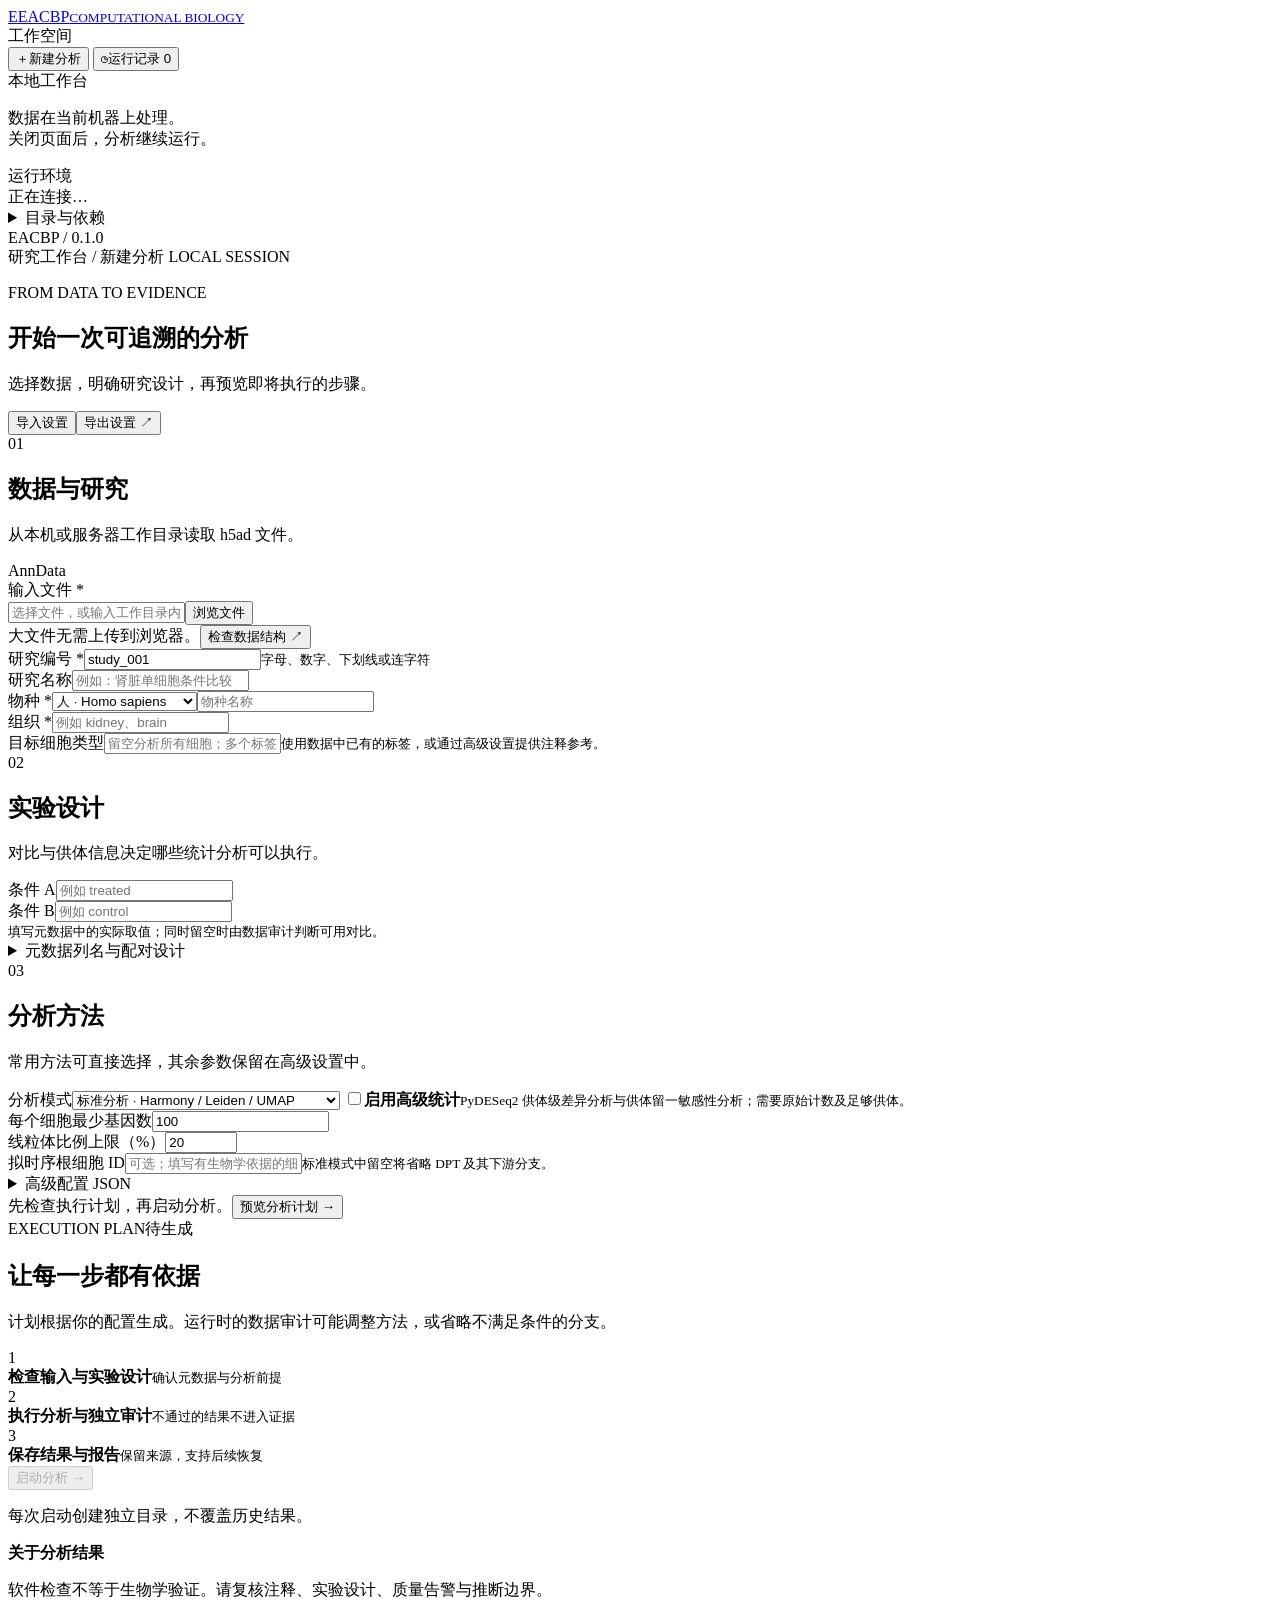
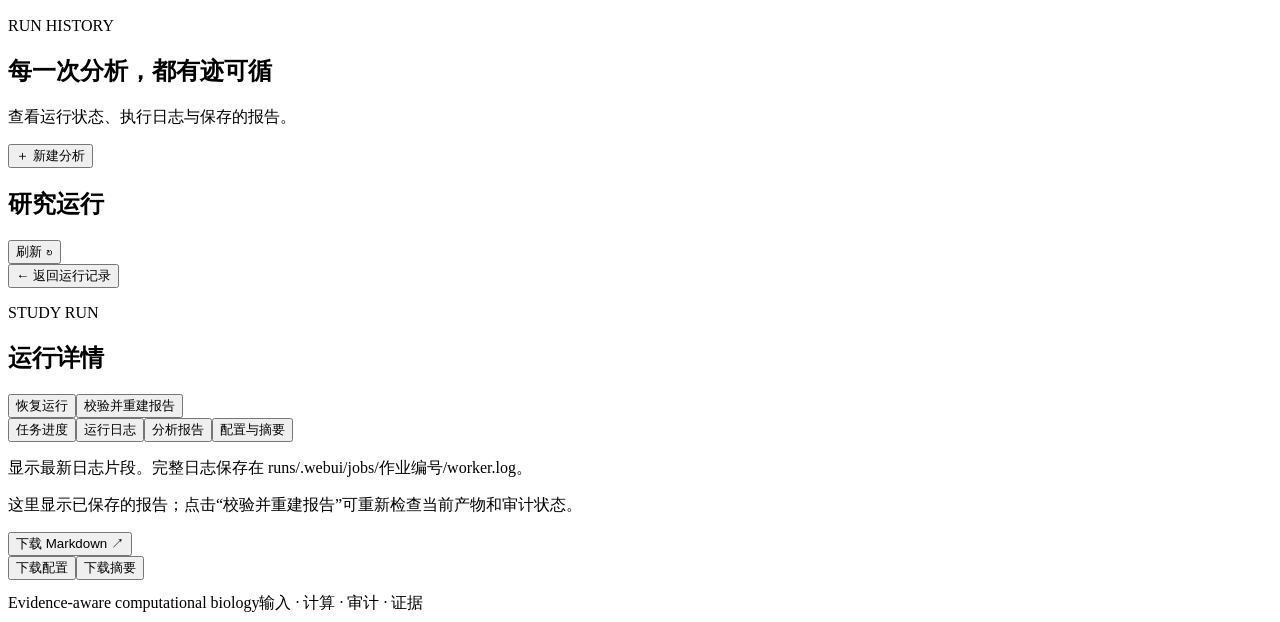
==== eacbp/webui/static/index.html @ f37ccb27 "feat: add standalone browser webui workbench and containerization plan updates" ====
<!doctype html>
<html lang="zh-CN">
<head>
  <meta charset="utf-8"><meta name="viewport" content="width=device-width, initial-scale=1">
  <meta name="eacbp-token" content="__EACBP_TOKEN__">
  <title>EACBP · 分析工作台</title>
  <link rel="stylesheet" href="/style.css"><script src="/app.js" defer></script>
</head>
<body>
  <aside class="sidebar">
    <a class="brand" href="/" aria-label="EACBP 首页"><span class="brand-mark">E</span><span>EACBP<small>COMPUTATIONAL BIOLOGY</small></span></a>
    <div class="nav-caption">工作空间</div>
    <nav aria-label="主导航">
      <button class="nav-item active" id="nav-new"><span>＋</span>新建分析</button>
      <button class="nav-item" id="nav-history"><span>◷</span>运行记录 <span class="nav-count" id="run-count">0</span></button>
    </nav>
    <div class="sidebar-note"><span class="live-dot"></span> 本地工作台<p>数据在当前机器上处理。<br>关闭页面后，分析继续运行。</p></div>
    <div class="sidebar-bottom"><div class="nav-caption">运行环境</div><div id="environment">正在连接…</div><details><summary>目录与依赖</summary><div id="environment-details"></div></details><span class="version">EACBP / 0.1.0</span></div>
  </aside>
  <main>
    <header class="topbar"><span>研究工作台 <span class="slash">/</span> <span id="breadcrumb">新建分析</span></span><span class="local-badge"><span class="live-dot"></span> LOCAL SESSION</span></header>
    <div id="connection-error" class="notice error hidden" role="alert"></div>
    <section id="new-view">
      <div class="page-heading"><div><p class="eyebrow">FROM DATA TO EVIDENCE</p><h1>开始一次可追溯的分析</h1><p class="subtitle">选择数据，明确研究设计，再预览即将执行的步骤。</p></div><div class="heading-actions"><button class="button ghost" id="import-config">导入设置</button><button class="button ghost" id="export-config">导出设置 ↗</button><input id="config-file" type="file" accept=".json,application/json" hidden></div></div>
      <div class="analysis-layout">
        <form id="study-form" class="form-stack">
          <section class="card"><div class="section-title"><span class="step-number">01</span><div><h2>数据与研究</h2><p>从本机或服务器工作目录读取 h5ad 文件。</p></div><span class="tag">AnnData</span></div>
            <label for="data">输入文件 <span class="required">*</span></label><div class="input-action"><input id="data" name="data" placeholder="选择文件，或输入工作目录内的 .h5ad 路径" required><button type="button" class="button secondary" id="browse">浏览文件</button></div>
            <div class="field-footer"><span>大文件无需上传到浏览器。</span><button type="button" class="text-button" id="inspect-data">检查数据结构 ↗</button></div>
            <div id="dataset-info" class="dataset-info hidden"></div>
            <div class="form-grid"><div><label for="study_id">研究编号 <span class="required">*</span></label><input id="study_id" value="study_001" pattern="[A-Za-z0-9][A-Za-z0-9_-]*" maxlength="80" required><small>字母、数字、下划线或连字符</small></div><div><label for="title">研究名称</label><input id="title" placeholder="例如：肾脏单细胞条件比较"></div><div><label for="species">物种 <span class="required">*</span></label><select id="species"><option value="homo_sapiens">人 · Homo sapiens</option><option value="mus_musculus">小鼠 · Mus musculus</option><option value="other">其他（在下方填写）</option></select><input id="other-species" class="hidden" placeholder="物种名称" aria-label="其他物种名称"></div><div><label for="tissue">组织 <span class="required">*</span></label><input id="tissue" placeholder="例如 kidney、brain" required></div></div>
            <label for="target_cell_types">目标细胞类型</label><input id="target_cell_types" placeholder="留空分析所有细胞；多个标签用英文逗号分隔"><small>使用数据中已有的标签，或通过高级设置提供注释参考。</small>
          </section>
          <section class="card"><div class="section-title"><span class="step-number">02</span><div><h2>实验设计</h2><p>对比与供体信息决定哪些统计分析可以执行。</p></div></div>
            <div class="form-grid"><div><label for="condition_a">条件 A</label><input id="condition_a" placeholder="例如 treated"></div><div><label for="condition_b">条件 B</label><input id="condition_b" placeholder="例如 control"></div></div><small>填写元数据中的实际取值；同时留空时由数据审计判断可用对比。</small>
            <details class="advanced"><summary>元数据列名与配对设计</summary><div class="form-grid three"><div><label for="condition_col">条件列</label><input id="condition_col" list="obs-columns" placeholder="默认 condition"></div><div><label for="donor_col">供体列</label><input id="donor_col" list="obs-columns" placeholder="自动识别"></div><div><label for="batch_col">批次列</label><input id="batch_col" list="obs-columns" placeholder="自动识别"></div></div><label class="check-label"><input id="paired" type="checkbox">同一供体的配对比较（需启用 PyDESeq2）</label></details><datalist id="obs-columns"></datalist>
          </section>
          <section class="card"><div class="section-title"><span class="step-number">03</span><div><h2>分析方法</h2><p>常用方法可直接选择，其余参数保留在高级设置中。</p></div></div>
            <label for="method_profile">分析模式</label><select id="method_profile"><option value="standard">标准分析 · Harmony / Leiden / UMAP</option><option value="baseline">基础分析 · 简化算法，用于探索与流程检查</option></select>
            <label class="check-label feature-check"><input id="advanced_analysis" type="checkbox"><span><strong>启用高级统计</strong><small>PyDESeq2 供体级差异分析与供体留一敏感性分析；需要原始计数及足够供体。</small></span></label>
            <div class="form-grid"><div><label for="min_genes">每个细胞最少基因数</label><input id="min_genes" type="number" min="0" step="1" value="100" required></div><div><label for="max_mito_pct">线粒体比例上限（%）</label><input id="max_mito_pct" type="number" min="0" max="100" step="0.1" value="20" required></div></div>
            <label for="root_cell_id">拟时序根细胞 ID</label><input id="root_cell_id" placeholder="可选；填写有生物学依据的细胞 ID"><small>标准模式中留空将省略 DPT 及其下游分支。</small>
            <details class="advanced"><summary>高级配置 JSON</summary><p class="hint">递归覆盖上面的基础配置。可设置 marker_reference、CellTypist、LIANA 等；资源路径相对于工作目录。预览会显示最终配置。</p><textarea id="config_overrides" rows="7" spellcheck="false" aria-label="高级配置 JSON">{}</textarea></details>
          </section>
          <div class="form-actions"><span>先检查执行计划，再启动分析。</span><button class="button primary" type="submit" id="preview">预览分析计划 <span>→</span></button></div>
        </form>
        <aside class="preview-column"><section class="card preview-card"><div class="preview-heading"><span class="eyebrow">EXECUTION PLAN</span><span id="plan-count" class="tag">待生成</span></div><h2>让每一步都有依据</h2><p class="hint">计划根据你的配置生成。运行时的数据审计可能调整方法，或省略不满足条件的分支。</p>
            <div id="plan-empty" class="empty-plan"><div class="workflow-step"><span>1</span><div><strong>检查输入与实验设计</strong><small>确认元数据与分析前提</small></div></div><div class="workflow-step"><span>2</span><div><strong>执行分析与独立审计</strong><small>不通过的结果不进入证据</small></div></div><div class="workflow-step"><span>3</span><div><strong>保存结果与报告</strong><small>保留来源，支持后续恢复</small></div></div></div>
            <div id="plan-content" class="hidden"></div><button id="start" class="button primary full" disabled>启动分析 →</button><p class="tiny-note">每次启动创建独立目录，不覆盖历史结果。</p></section><div class="support-note"><strong>关于分析结果</strong><p>软件检查不等于生物学验证。请复核注释、实验设计、质量告警与推断边界。</p></div></aside>
      </div>
    </section>
    <section id="history-view" class="hidden"><div class="page-heading"><div><p class="eyebrow">RUN HISTORY</p><h1>每一次分析，都有迹可循</h1><p class="subtitle">查看运行状态、执行日志与保存的报告。</p></div><button class="button primary" id="history-new">＋ 新建分析</button></div><div class="stats" id="history-stats"></div><div class="card"><div class="section-title"><h2>研究运行</h2><button class="text-button" id="refresh-runs">刷新 ↻</button></div><div id="runs-list"></div></div></section>
    <section id="detail-view" class="hidden"><button class="text-button" id="back-history">← 返回运行记录</button><div class="page-heading"><div><p class="eyebrow">STUDY RUN</p><h1 id="detail-title">运行详情</h1><p id="detail-path" class="subtitle path-text"></p></div><div class="heading-actions"><button class="button secondary" id="resume">恢复运行</button><button class="button secondary" id="rebuild-report">校验并重建报告</button></div></div><div id="detail-notice"></div><div class="stats" id="detail-stats"></div><div class="card detail-card"><div class="tabs" role="tablist"><button class="tab active" data-tab="events" role="tab">任务进度</button><button class="tab" data-tab="log" role="tab">运行日志</button><button class="tab" data-tab="report" role="tab">分析报告</button><button class="tab" data-tab="config" role="tab">配置与摘要</button></div><div id="events-panel" class="tab-panel"></div><div id="log-panel" class="tab-panel hidden"><p class="hint">显示最新日志片段。完整日志保存在 runs/.webui/jobs/作业编号/worker.log。</p><pre id="log-output" class="log-output"></pre></div><div id="report-panel" class="tab-panel hidden"><div class="report-toolbar"><p class="hint">这里显示已保存的报告；点击“校验并重建报告”可重新检查当前产物和审计状态。</p><button class="button ghost" id="download-report">下载 Markdown ↗</button></div><article id="report-output" class="markdown"></article></div><div id="config-panel" class="tab-panel hidden"><div class="heading-actions"><button class="button ghost" id="download-config">下载配置</button><button class="button ghost" id="download-summary">下载摘要</button></div><pre id="config-output"></pre></div></div></section>
    <footer>Evidence-aware computational biology<span>输入 · 计算 · 审计 · 证据</span></footer>
  </main>
  <dialog id="file-dialog"><div class="dialog-heading"><h2>选择输入文件</h2><button class="icon-button" id="close-files" aria-label="关闭文件选择">×</button></div><p class="hint">浏览工作目录内的文件夹与 .h5ad 文件。</p><div class="file-toolbar"><button class="button ghost" id="parent-folder">↑ 上一级</button><span id="folder-path" class="path-text"></span></div><div id="file-list"></div></dialog>
  <div id="toast" class="toast hidden" role="status" aria-live="polite"></div>
</body></html>
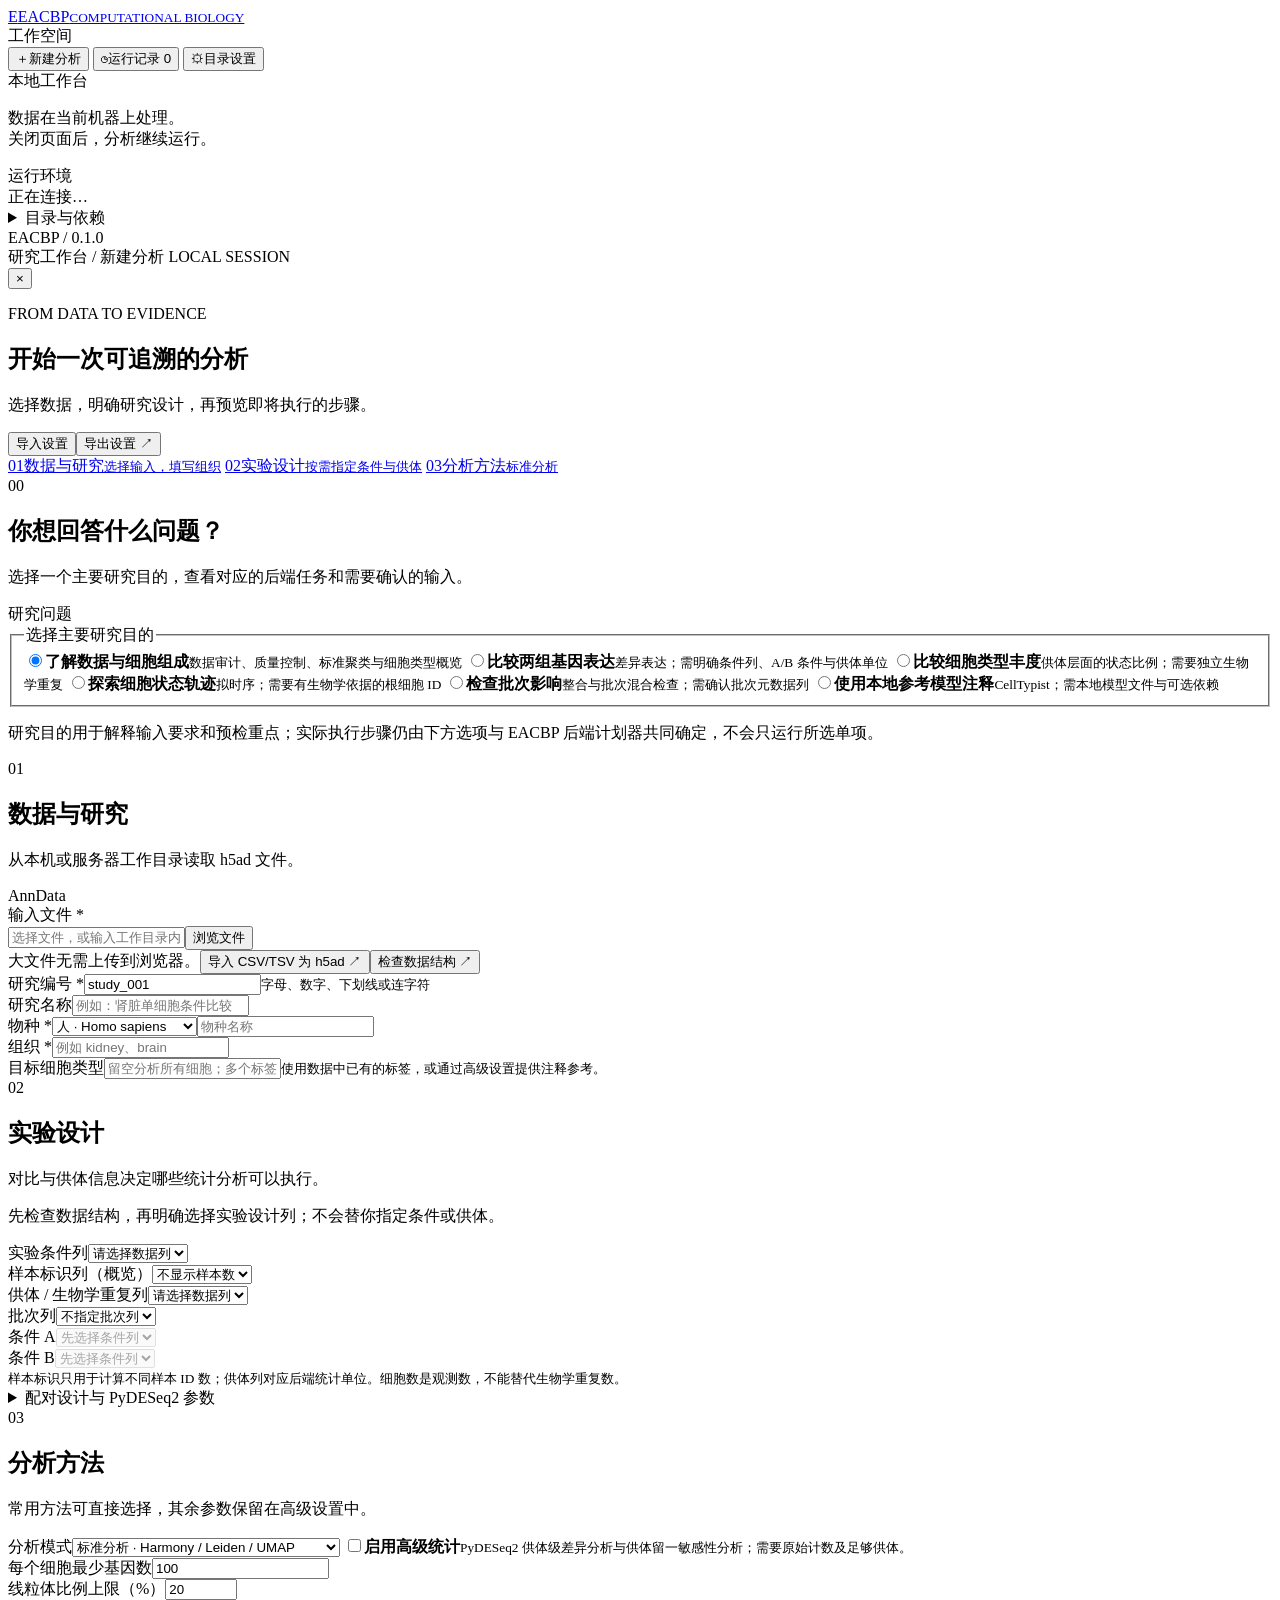
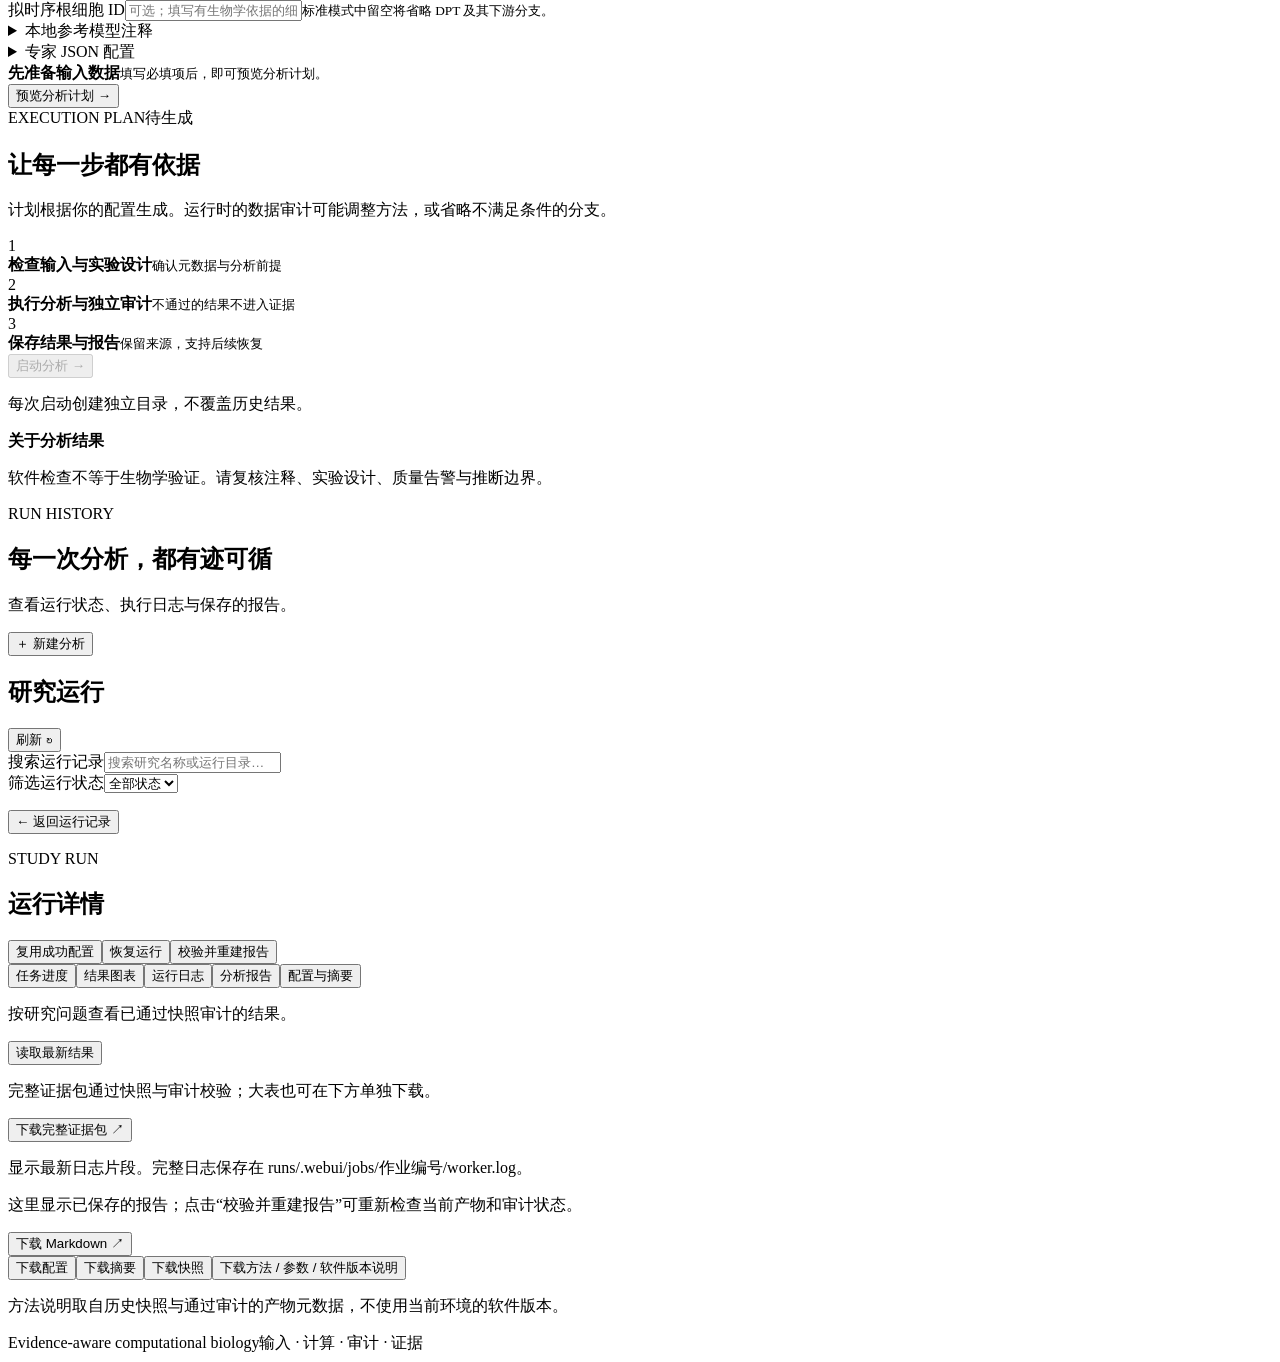
==== commit 81a58acc: "feat: expand analysis, provenance, and web workbench" ====
--- a/eacbp/webui/static/index.html
+++ b/eacbp/webui/static/index.html
@@ -4,7 +4,7 @@
   <meta charset="utf-8"><meta name="viewport" content="width=device-width, initial-scale=1">
   <meta name="eacbp-token" content="__EACBP_TOKEN__">
   <title>EACBP · 分析工作台</title>
-  <link rel="stylesheet" href="/style.css"><script src="/app.js" defer></script>
+  <link rel="stylesheet" href="/style.css"><script src="/app.js" defer></script><script src="/results.js" defer></script>
 </head>
 <body>
   <aside class="sidebar">
@@ -13,6 +13,7 @@
     <nav aria-label="主导航">
       <button class="nav-item active" id="nav-new"><span>＋</span>新建分析</button>
       <button class="nav-item" id="nav-history"><span>◷</span>运行记录 <span class="nav-count" id="run-count">0</span></button>
+      <button class="nav-item" id="nav-directories" aria-haspopup="dialog"><span>⚙</span>目录设置</button>
     </nav>
     <div class="sidebar-note"><span class="live-dot"></span> 本地工作台<p>数据在当前机器上处理。<br>关闭页面后，分析继续运行。</p></div>
     <div class="sidebar-bottom"><div class="nav-caption">运行环境</div><div id="environment">正在连接…</div><details><summary>目录与依赖</summary><div id="environment-details"></div></details><span class="version">EACBP / 0.1.0</span></div>
@@ -20,39 +21,92 @@
   <main>
     <header class="topbar"><span>研究工作台 <span class="slash">/</span> <span id="breadcrumb">新建分析</span></span><span class="local-badge"><span class="live-dot"></span> LOCAL SESSION</span></header>
     <div id="connection-error" class="notice error hidden" role="alert"></div>
+    <div id="operation-error" class="notice error hidden" role="alert"><button type="button" class="icon-button error-close" id="close-operation-error" aria-label="关闭错误详情">×</button><strong id="operation-error-title"></strong><p id="operation-error-detail"></p><p id="operation-error-next"></p></div>
     <section id="new-view">
       <div class="page-heading"><div><p class="eyebrow">FROM DATA TO EVIDENCE</p><h1>开始一次可追溯的分析</h1><p class="subtitle">选择数据，明确研究设计，再预览即将执行的步骤。</p></div><div class="heading-actions"><button class="button ghost" id="import-config">导入设置</button><button class="button ghost" id="export-config">导出设置 ↗</button><input id="config-file" type="file" accept=".json,application/json" hidden></div></div>
+      <nav class="setup-nav" aria-label="配置步骤">
+        <a href="#data-section"><span class="setup-dot" id="data-step">01</span><span>数据与研究<small id="data-step-hint">选择输入，填写组织</small></span></a>
+        <a href="#design-section"><span class="setup-dot" id="design-step">02</span><span>实验设计<small id="design-step-hint">按需指定条件与供体</small></span></a>
+        <a href="#methods-section"><span class="setup-dot">03</span><span>分析方法<small id="method-step-hint">标准分析</small></span></a>
+      </nav>
+      <section id="reuse-comparison" class="reuse-comparison hidden" aria-live="polite"></section>
       <div class="analysis-layout">
         <form id="study-form" class="form-stack">
-          <section class="card"><div class="section-title"><span class="step-number">01</span><div><h2>数据与研究</h2><p>从本机或服务器工作目录读取 h5ad 文件。</p></div><span class="tag">AnnData</span></div>
+          <section class="card purpose-card" id="purpose-section"><div class="section-title"><span class="step-number">00</span><div><h2>你想回答什么问题？</h2><p>选择一个主要研究目的，查看对应的后端任务和需要确认的输入。</p></div><span class="tag">研究问题</span></div>
+            <fieldset class="purpose-fieldset"><legend class="sr-only">选择主要研究目的</legend><div class="purpose-grid">
+              <label class="purpose-choice"><input type="radio" name="research_purpose" value="overview" checked><span><strong>了解数据与细胞组成</strong><small>数据审计、质量控制、标准聚类与细胞类型概览</small></span></label>
+              <label class="purpose-choice"><input type="radio" name="research_purpose" value="deg"><span><strong>比较两组基因表达</strong><small>差异表达；需明确条件列、A/B 条件与供体单位</small></span></label>
+              <label class="purpose-choice"><input type="radio" name="research_purpose" value="abundance"><span><strong>比较细胞类型丰度</strong><small>供体层面的状态比例；需要独立生物学重复</small></span></label>
+              <label class="purpose-choice"><input type="radio" name="research_purpose" value="trajectory"><span><strong>探索细胞状态轨迹</strong><small>拟时序；需要有生物学依据的根细胞 ID</small></span></label>
+              <label class="purpose-choice"><input type="radio" name="research_purpose" value="batch"><span><strong>检查批次影响</strong><small>整合与批次混合检查；需确认批次元数据列</small></span></label>
+              <label class="purpose-choice"><input type="radio" name="research_purpose" value="annotation"><span><strong>使用本地参考模型注释</strong><small>CellTypist；需本地模型文件与可选依赖</small></span></label>
+            </div></fieldset>
+            <div id="purpose-guide" class="purpose-guide" aria-live="polite"></div>
+            <p class="hint purpose-scope">研究目的用于解释输入要求和预检重点；实际执行步骤仍由下方选项与 EACBP 后端计划器共同确定，不会只运行所选单项。</p>
+          </section>
+          <section class="card" id="data-section"><div class="section-title"><span class="step-number">01</span><div><h2>数据与研究</h2><p>从本机或服务器工作目录读取 h5ad 文件。</p></div><span class="tag">AnnData</span></div>
             <label for="data">输入文件 <span class="required">*</span></label><div class="input-action"><input id="data" name="data" placeholder="选择文件，或输入工作目录内的 .h5ad 路径" required><button type="button" class="button secondary" id="browse">浏览文件</button></div>
-            <div class="field-footer"><span>大文件无需上传到浏览器。</span><button type="button" class="text-button" id="inspect-data">检查数据结构 ↗</button></div>
+            <div class="field-footer"><span>大文件无需上传到浏览器。</span><span><button type="button" class="text-button" id="csv-import-open">导入 CSV/TSV 为 h5ad ↗</button><button type="button" class="text-button" id="inspect-data">检查数据结构 ↗</button></span></div>
             <div id="dataset-info" class="dataset-info hidden"></div>
             <div class="form-grid"><div><label for="study_id">研究编号 <span class="required">*</span></label><input id="study_id" value="study_001" pattern="[A-Za-z0-9][A-Za-z0-9_-]*" maxlength="80" required><small>字母、数字、下划线或连字符</small></div><div><label for="title">研究名称</label><input id="title" placeholder="例如：肾脏单细胞条件比较"></div><div><label for="species">物种 <span class="required">*</span></label><select id="species"><option value="homo_sapiens">人 · Homo sapiens</option><option value="mus_musculus">小鼠 · Mus musculus</option><option value="other">其他（在下方填写）</option></select><input id="other-species" class="hidden" placeholder="物种名称" aria-label="其他物种名称"></div><div><label for="tissue">组织 <span class="required">*</span></label><input id="tissue" placeholder="例如 kidney、brain" required></div></div>
             <label for="target_cell_types">目标细胞类型</label><input id="target_cell_types" placeholder="留空分析所有细胞；多个标签用英文逗号分隔"><small>使用数据中已有的标签，或通过高级设置提供注释参考。</small>
           </section>
-          <section class="card"><div class="section-title"><span class="step-number">02</span><div><h2>实验设计</h2><p>对比与供体信息决定哪些统计分析可以执行。</p></div></div>
-            <div class="form-grid"><div><label for="condition_a">条件 A</label><input id="condition_a" placeholder="例如 treated"></div><div><label for="condition_b">条件 B</label><input id="condition_b" placeholder="例如 control"></div></div><small>填写元数据中的实际取值；同时留空时由数据审计判断可用对比。</small>
-            <details class="advanced"><summary>元数据列名与配对设计</summary><div class="form-grid three"><div><label for="condition_col">条件列</label><input id="condition_col" list="obs-columns" placeholder="默认 condition"></div><div><label for="donor_col">供体列</label><input id="donor_col" list="obs-columns" placeholder="自动识别"></div><div><label for="batch_col">批次列</label><input id="batch_col" list="obs-columns" placeholder="自动识别"></div></div><label class="check-label"><input id="paired" type="checkbox">同一供体的配对比较（需启用 PyDESeq2）</label></details><datalist id="obs-columns"></datalist>
+          <section class="card" id="design-section"><div class="section-title"><span class="step-number">02</span><div><h2>实验设计</h2><p>对比与供体信息决定哪些统计分析可以执行。</p></div></div>
+            <p class="hint" id="metadata-hint">先检查数据结构，再明确选择实验设计列；不会替你指定条件或供体。</p>
+            <div class="form-grid four design-mapping"><div><label for="condition_col">实验条件列</label><select id="condition_col"><option value="">请选择数据列</option></select></div><div><label for="sample_col">样本标识列（概览）</label><select id="sample_col"><option value="">不显示样本数</option></select></div><div><label for="donor_col">供体 / 生物学重复列</label><select id="donor_col"><option value="">请选择数据列</option></select></div><div><label for="batch_col">批次列</label><select id="batch_col"><option value="">不指定批次列</option></select></div></div>
+            <div class="form-grid"><div><label for="condition_a">条件 A</label><select id="condition_a" disabled><option value="">先选择条件列</option></select></div><div><label for="condition_b">条件 B</label><select id="condition_b" disabled><option value="">先选择条件列</option></select></div></div>
+            <small>样本标识只用于计算不同样本 ID 数；供体列对应后端统计单位。细胞数是观测数，不能替代生物学重复数。</small>
+            <div id="design-overview" class="design-overview hidden" aria-live="polite"></div>
+            <details class="advanced"><summary>配对设计与 PyDESeq2 参数</summary><label class="check-label"><input id="paired" type="checkbox">同一供体在两个条件下重复测量（配对差异表达）</label><div class="form-grid three"><div><label for="min_donors">每组最低供体数</label><input id="min_donors" type="number" min="2" step="1" value="2"></div><div><label for="alpha">显著性阈值 α</label><input id="alpha" type="number" min="0.001" max="0.999" step="0.001" value="0.05"></div><div><label for="counts_layer">原始计数 layer</label><select id="counts_layer"><option value="counts">counts（后端默认）</option></select></div></div><label for="design_formula">PyDESeq2 设计公式</label><input id="design_formula" placeholder="可留空自动生成；例如 ~ condition + donor"><label class="check-label"><input id="allow_x_as_counts" type="checkbox">我已确认 X 是原始、非负整数计数</label><small>仅在确认原始计数确实保存在 X 时选择；PyDESeq2 会执行实际矩阵校验。</small></details>
           </section>
-          <section class="card"><div class="section-title"><span class="step-number">03</span><div><h2>分析方法</h2><p>常用方法可直接选择，其余参数保留在高级设置中。</p></div></div>
+          <section class="card" id="methods-section"><div class="section-title"><span class="step-number">03</span><div><h2>分析方法</h2><p>常用方法可直接选择，其余参数保留在高级设置中。</p></div></div>
             <label for="method_profile">分析模式</label><select id="method_profile"><option value="standard">标准分析 · Harmony / Leiden / UMAP</option><option value="baseline">基础分析 · 简化算法，用于探索与流程检查</option></select>
             <label class="check-label feature-check"><input id="advanced_analysis" type="checkbox"><span><strong>启用高级统计</strong><small>PyDESeq2 供体级差异分析与供体留一敏感性分析；需要原始计数及足够供体。</small></span></label>
             <div class="form-grid"><div><label for="min_genes">每个细胞最少基因数</label><input id="min_genes" type="number" min="0" step="1" value="100" required></div><div><label for="max_mito_pct">线粒体比例上限（%）</label><input id="max_mito_pct" type="number" min="0" max="100" step="0.1" value="20" required></div></div>
             <label for="root_cell_id">拟时序根细胞 ID</label><input id="root_cell_id" placeholder="可选；填写有生物学依据的细胞 ID"><small>标准模式中留空将省略 DPT 及其下游分支。</small>
-            <details class="advanced"><summary>高级配置 JSON</summary><p class="hint">递归覆盖上面的基础配置。可设置 marker_reference、CellTypist、LIANA 等；资源路径相对于工作目录。预览会显示最终配置。</p><textarea id="config_overrides" rows="7" spellcheck="false" aria-label="高级配置 JSON">{}</textarea></details>
+            <details class="advanced"><summary>本地参考模型注释</summary><label for="celltypist_model_path">CellTypist 模型文件路径</label><input id="celltypist_model_path" placeholder="本机或服务器上的模型文件绝对路径"><label class="check-label"><input id="annotation_use_as_cell_type" type="checkbox">仅在模型与现有注释无冲突时，用预测标签作为 cell_type</label><small>模型必须已存在于运行机器；WebUI 不下载模型。留空时不会添加此注释任务。</small></details>
+            <details class="advanced"><summary>专家 JSON 配置</summary><p class="hint">此处递归覆盖上方表单设置，冲突时专家 JSON 优先。预检与最终计划按 JSON 生效值执行，并提示已覆盖字段。资源路径相对于工作目录。</p><textarea id="config_overrides" rows="7" spellcheck="false" aria-label="高级配置 JSON">{}</textarea></details>
           </section>
-          <div class="form-actions"><span>先检查执行计划，再启动分析。</span><button class="button primary" type="submit" id="preview">预览分析计划 <span>→</span></button></div>
+          <div class="form-actions"><div><strong id="readiness-title">先准备输入数据</strong><small id="readiness-hint">填写必填项后，即可预览分析计划。</small></div><button class="button primary" type="submit" id="preview">预览分析计划 <span>→</span></button></div>
         </form>
-        <aside class="preview-column"><section class="card preview-card"><div class="preview-heading"><span class="eyebrow">EXECUTION PLAN</span><span id="plan-count" class="tag">待生成</span></div><h2>让每一步都有依据</h2><p class="hint">计划根据你的配置生成。运行时的数据审计可能调整方法，或省略不满足条件的分支。</p>
+        <aside class="preview-column" id="plan-section" tabindex="-1"><section class="card preview-card"><div class="preview-heading"><span class="eyebrow">EXECUTION PLAN</span><span id="plan-count" class="tag">待生成</span></div><h2>让每一步都有依据</h2><p class="hint">计划根据你的配置生成。运行时的数据审计可能调整方法，或省略不满足条件的分支。</p>
             <div id="plan-empty" class="empty-plan"><div class="workflow-step"><span>1</span><div><strong>检查输入与实验设计</strong><small>确认元数据与分析前提</small></div></div><div class="workflow-step"><span>2</span><div><strong>执行分析与独立审计</strong><small>不通过的结果不进入证据</small></div></div><div class="workflow-step"><span>3</span><div><strong>保存结果与报告</strong><small>保留来源，支持后续恢复</small></div></div></div>
             <div id="plan-content" class="hidden"></div><button id="start" class="button primary full" disabled>启动分析 →</button><p class="tiny-note">每次启动创建独立目录，不覆盖历史结果。</p></section><div class="support-note"><strong>关于分析结果</strong><p>软件检查不等于生物学验证。请复核注释、实验设计、质量告警与推断边界。</p></div></aside>
       </div>
     </section>
-    <section id="history-view" class="hidden"><div class="page-heading"><div><p class="eyebrow">RUN HISTORY</p><h1>每一次分析，都有迹可循</h1><p class="subtitle">查看运行状态、执行日志与保存的报告。</p></div><button class="button primary" id="history-new">＋ 新建分析</button></div><div class="stats" id="history-stats"></div><div class="card"><div class="section-title"><h2>研究运行</h2><button class="text-button" id="refresh-runs">刷新 ↻</button></div><div id="runs-list"></div></div></section>
-    <section id="detail-view" class="hidden"><button class="text-button" id="back-history">← 返回运行记录</button><div class="page-heading"><div><p class="eyebrow">STUDY RUN</p><h1 id="detail-title">运行详情</h1><p id="detail-path" class="subtitle path-text"></p></div><div class="heading-actions"><button class="button secondary" id="resume">恢复运行</button><button class="button secondary" id="rebuild-report">校验并重建报告</button></div></div><div id="detail-notice"></div><div class="stats" id="detail-stats"></div><div class="card detail-card"><div class="tabs" role="tablist"><button class="tab active" data-tab="events" role="tab">任务进度</button><button class="tab" data-tab="log" role="tab">运行日志</button><button class="tab" data-tab="report" role="tab">分析报告</button><button class="tab" data-tab="config" role="tab">配置与摘要</button></div><div id="events-panel" class="tab-panel"></div><div id="log-panel" class="tab-panel hidden"><p class="hint">显示最新日志片段。完整日志保存在 runs/.webui/jobs/作业编号/worker.log。</p><pre id="log-output" class="log-output"></pre></div><div id="report-panel" class="tab-panel hidden"><div class="report-toolbar"><p class="hint">这里显示已保存的报告；点击“校验并重建报告”可重新检查当前产物和审计状态。</p><button class="button ghost" id="download-report">下载 Markdown ↗</button></div><article id="report-output" class="markdown"></article></div><div id="config-panel" class="tab-panel hidden"><div class="heading-actions"><button class="button ghost" id="download-config">下载配置</button><button class="button ghost" id="download-summary">下载摘要</button></div><pre id="config-output"></pre></div></div></section>
+    <section id="history-view" class="hidden"><div class="page-heading"><div><p class="eyebrow">RUN HISTORY</p><h1>每一次分析，都有迹可循</h1><p class="subtitle">查看运行状态、执行日志与保存的报告。</p></div><button class="button primary" id="history-new">＋ 新建分析</button></div><div class="stats" id="history-stats"></div><div class="card"><div class="section-title"><h2>研究运行</h2><button class="text-button" id="refresh-runs">刷新 ↻</button></div><div class="history-filters"><div><label for="run-search" class="sr-only">搜索运行记录</label><input id="run-search" type="search" placeholder="搜索研究名称或运行目录…"></div><div><label for="run-filter" class="sr-only">筛选运行状态</label><select id="run-filter"><option value="all">全部状态</option><option value="success">已完成</option><option value="active">正在运行</option><option value="attention">需要检查</option></select></div></div><p id="run-filter-count" class="hint"></p><div id="runs-list"></div></div></section>
+    <section id="detail-view" class="hidden"><button class="text-button" id="back-history">← 返回运行记录</button><div class="page-heading"><div><p class="eyebrow">STUDY RUN</p><h1 id="detail-title">运行详情</h1><p id="detail-path" class="subtitle path-text"></p></div><div class="heading-actions"><button class="button secondary" id="reuse-run">复用成功配置</button><button class="button secondary" id="resume">恢复运行</button><button class="button secondary" id="rebuild-report">校验并重建报告</button></div></div><div id="detail-notice"></div><div class="stats" id="detail-stats"></div><div class="card detail-card"><div class="tabs" role="tablist" aria-label="运行详情"><button class="tab active" data-tab="events" role="tab">任务进度</button><button class="tab" data-tab="results" role="tab">结果图表</button><button class="tab" data-tab="log" role="tab">运行日志</button><button class="tab" data-tab="report" role="tab">分析报告</button><button class="tab" data-tab="config" role="tab">配置与摘要</button></div><div id="events-panel" class="tab-panel"></div><div id="results-panel" class="tab-panel hidden"><div class="report-toolbar"><p class="hint">按研究问题查看已通过快照审计的结果。</p><button id="refresh-results" class="button secondary">读取最新结果</button></div><div class="report-toolbar"><p class="hint">完整证据包通过快照与审计校验；大表也可在下方单独下载。</p><button id="download-evidence" class="button ghost">下载完整证据包 ↗</button></div><div id="results-content"></div></div><div id="log-panel" class="tab-panel hidden"><p class="hint">显示最新日志片段。完整日志保存在 runs/.webui/jobs/作业编号/worker.log。</p><pre id="log-output" class="log-output"></pre></div><div id="report-panel" class="tab-panel hidden"><div class="report-toolbar"><p class="hint">这里显示已保存的报告；点击“校验并重建报告”可重新检查当前产物和审计状态。</p><button class="button ghost" id="download-report">下载 Markdown ↗</button></div><article id="report-output" class="markdown"></article></div><div id="config-panel" class="tab-panel hidden"><div class="heading-actions"><button class="button ghost" id="download-config">下载配置</button><button class="button ghost" id="download-summary">下载摘要</button><button class="button ghost" id="download-snapshot">下载快照</button><button class="button ghost" id="download-methods">下载方法 / 参数 / 软件版本说明</button></div><p class="hint">方法说明取自历史快照与通过审计的产物元数据，不使用当前环境的软件版本。</p><pre id="config-output"></pre></div></div></section>
     <footer>Evidence-aware computational biology<span>输入 · 计算 · 审计 · 证据</span></footer>
   </main>
-  <dialog id="file-dialog"><div class="dialog-heading"><h2>选择输入文件</h2><button class="icon-button" id="close-files" aria-label="关闭文件选择">×</button></div><p class="hint">浏览工作目录内的文件夹与 .h5ad 文件。</p><div class="file-toolbar"><button class="button ghost" id="parent-folder">↑ 上一级</button><span id="folder-path" class="path-text"></span></div><div id="file-list"></div></dialog>
+  <dialog id="directory-dialog" aria-labelledby="directory-title">
+    <div class="dialog-heading"><div><p class="eyebrow">WORKSPACE SETTINGS</p><h2 id="directory-title">目录设置</h2></div><button type="button" class="icon-button" id="close-directories" aria-label="关闭目录设置">×</button></div>
+    <p class="hint directory-intro">程序、输入数据和分析结果可以放在不同位置。请填写运行 EACBP 的机器上的完整目录路径。</p>
+    <form id="directory-form">
+      <label for="directory-workspace">输入数据目录 <span class="required">*</span></label>
+      <input id="directory-workspace" required autocomplete="off" spellcheck="false" aria-describedby="directory-workspace-help" placeholder="输入现有数据文件夹的绝对路径">
+      <small id="directory-workspace-help">文件浏览器以此目录为起点；输入文件需位于此目录内。</small>
+      <label for="directory-runs">结果与历史目录 <span class="required">*</span></label>
+      <input id="directory-runs" required autocomplete="off" spellcheck="false" aria-describedby="directory-runs-help" placeholder="输入存放分析结果的绝对路径">
+      <small id="directory-runs-help">保存新分析、日志和运行历史。目录不存在时会自动创建。</small>
+      <div class="directory-effect"><strong>应用后会发生什么</strong><p>页面将刷新，未提交的分析配置会重置。历史记录切换到新结果目录；已有文件留在原处，可通过切回原目录查看。</p></div>
+      <div id="directory-error" class="notice error hidden" role="alert"></div>
+      <div id="directory-job-notice" class="notice warning hidden" role="status">有运行中或状态待检查的任务，处理完成后才能切换目录。</div>
+      <details class="advanced directory-installation"><summary>程序位置与设置保存</summary>
+        <dl><dt>程序包目录（只读）</dt><dd id="directory-package"></dd><dt>Python 环境（只读）</dt><dd id="directory-python"></dd><dt>目录设置文件</dt><dd id="directory-preferences"></dd></dl>
+        <p class="hint">程序位置随安装位置确定；模型、参考索引和外部工具仍在分析的高级配置中指定。下次启动会读取已保存目录，显式命令行参数优先。</p>
+      </details>
+      <div class="directory-actions"><button type="button" class="button ghost" id="cancel-directories">取消</button><button type="submit" class="button primary" id="save-directories">保存并应用</button></div>
+    </form>
+  </dialog>
+  <dialog id="file-dialog"><div class="dialog-heading"><h2>选择输入文件</h2><button class="icon-button" id="close-files" aria-label="关闭文件选择">×</button></div><p class="hint">浏览工作目录内的 .h5ad、.csv 或 .tsv 文件。</p><div class="file-toolbar"><button class="button ghost" id="parent-folder">↑ 上一级</button><span id="folder-path" class="path-text"></span></div><div id="file-list"></div></dialog>
+  <dialog id="import-dialog" aria-labelledby="import-title"><div class="dialog-heading"><div><p class="eyebrow">CSV / TSV IMPORT</p><h2 id="import-title">从计数矩阵创建 h5ad</h2></div><button type="button" class="icon-button" id="close-import" aria-label="关闭导入向导">×</button></div>
+    <p class="hint">支持 UTF-8 CSV/TSV：一份原始计数矩阵和一份细胞元数据。10x mtx 尚不支持；不会自动猜方向或拼接文件。</p>
+    <label for="import-counts">计数矩阵 CSV/TSV</label><div class="input-action"><input id="import-counts" autocomplete="off" spellcheck="false" placeholder="工作目录内的相对路径或完整路径"><button type="button" class="button secondary" id="browse-import-counts">浏览</button></div>
+    <label for="import-metadata">细胞元数据 CSV/TSV</label><div class="input-action"><input id="import-metadata" autocomplete="off" spellcheck="false" placeholder="工作目录内的相对路径或完整路径"><button type="button" class="button secondary" id="browse-import-metadata">浏览</button></div>
+    <fieldset class="orientation-options"><legend>计数矩阵方向 <span class="required">*</span></legend><label><input type="radio" name="import-orientation" value="cells_by_genes" checked> 行是细胞，列是基因</label><label><input type="radio" name="import-orientation" value="genes_by_cells"> 行是基因，列是细胞</label></fieldset>
+    <p class="hint">ID 使用文本精确对齐；重复/缺失 ID、ID 集合不匹配及非有限、负数或非整数计数会被拒绝。每个文件最多 64 MB，矩阵最多 2,000,000 个计数值。</p>
+    <div id="import-preview" class="hidden"></div><div id="import-error" class="notice error hidden" role="alert"></div>
+    <div class="directory-actions"><button type="button" class="button ghost" id="cancel-import">取消</button><button type="button" class="button secondary" id="preview-import">预检并预览</button><button type="button" class="button primary" id="confirm-import" disabled>确认并新建 h5ad</button></div>
+  </dialog>
   <div id="toast" class="toast hidden" role="status" aria-live="polite"></div>
 </body></html>
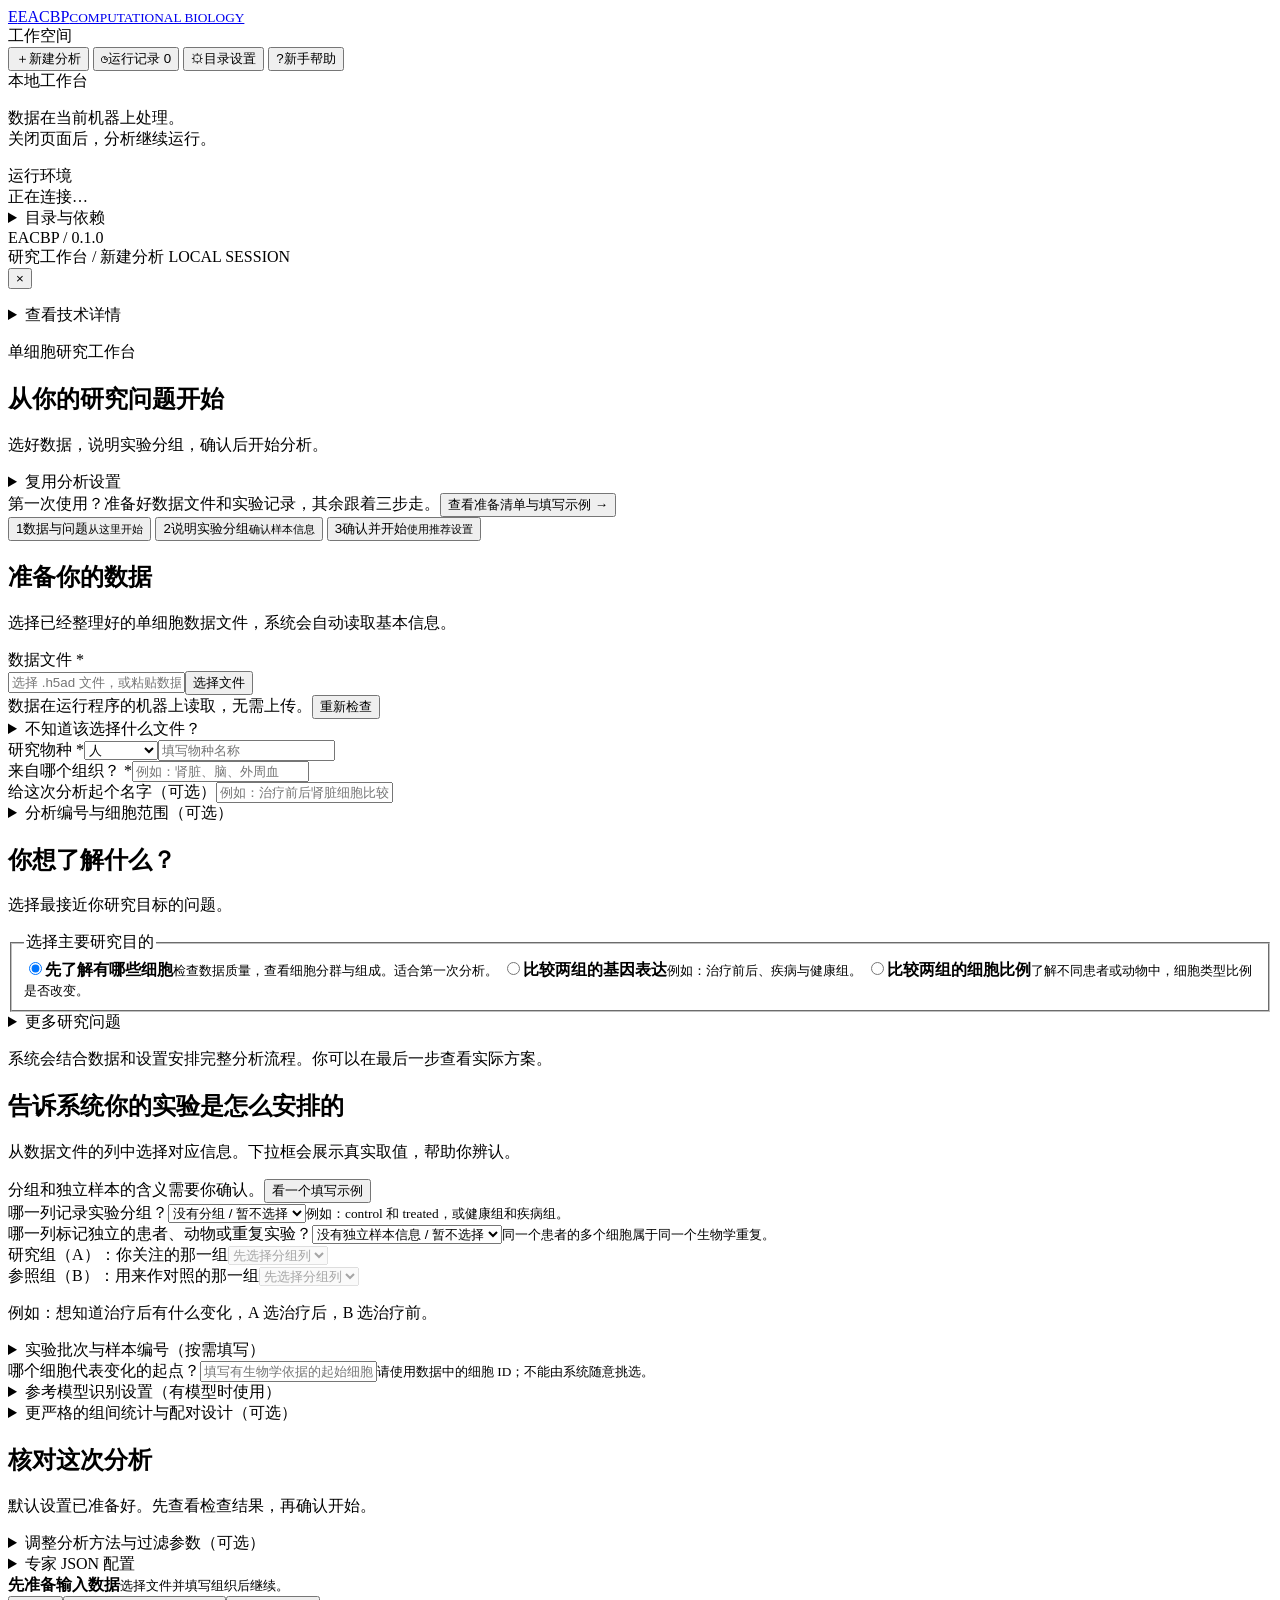
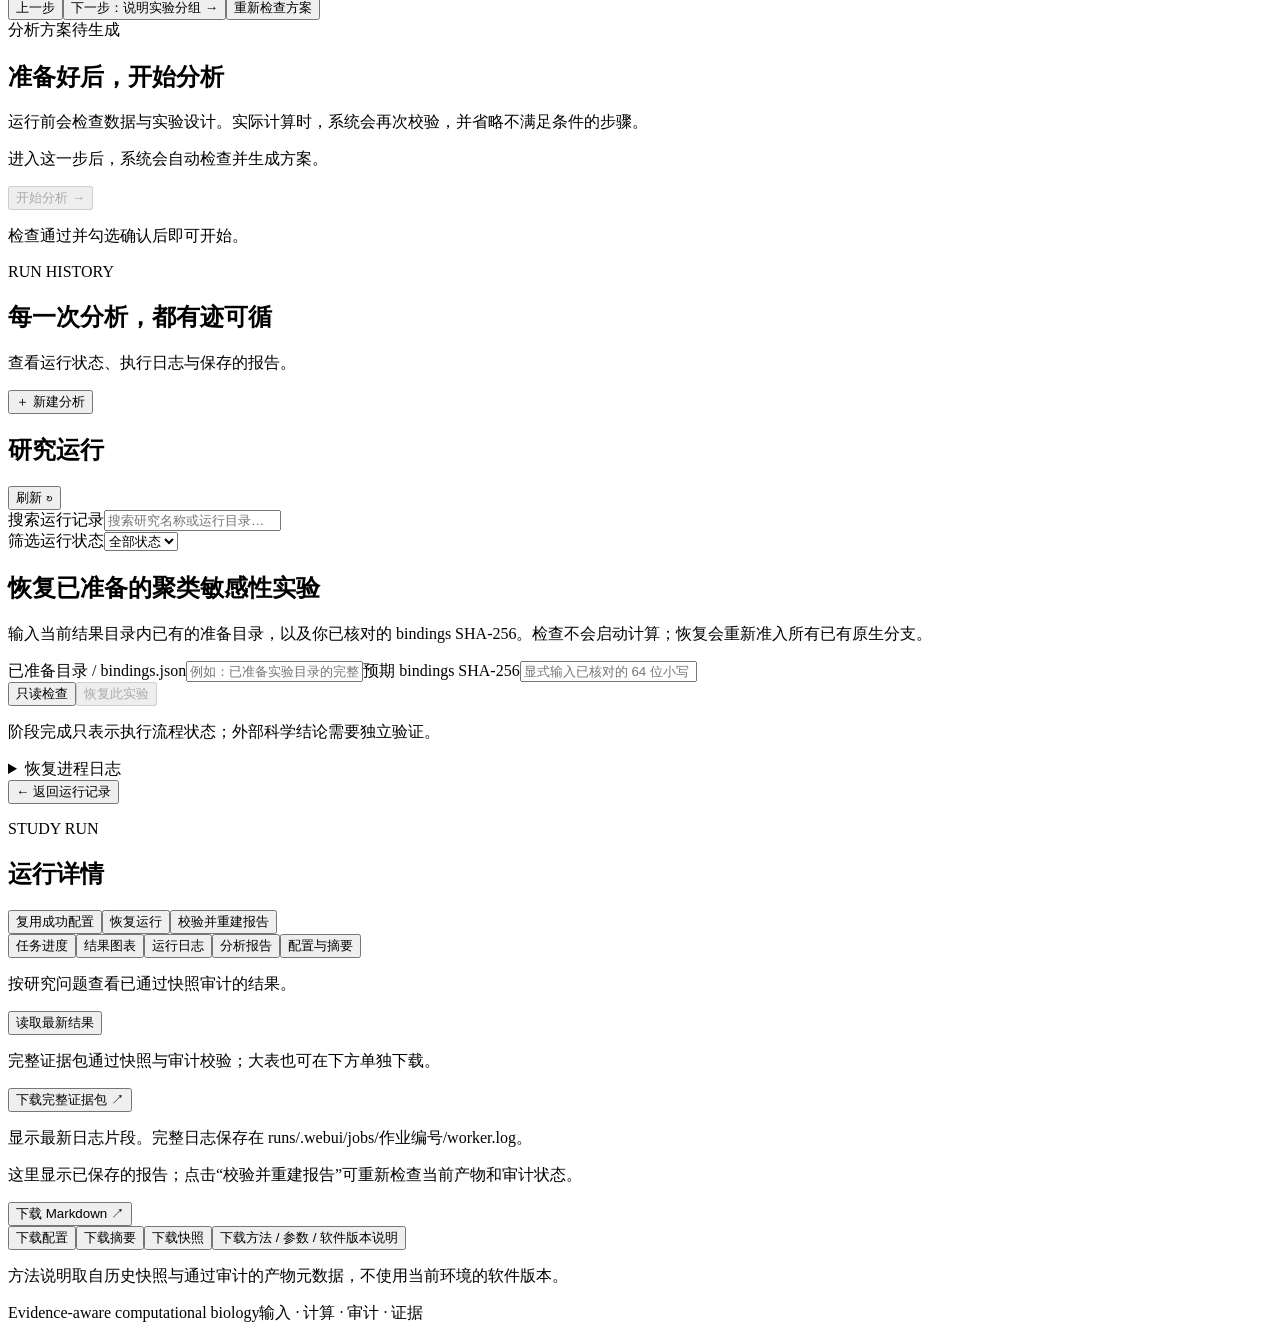
==== commit c4085fec: "feat: strengthen scientific workflow integrity and recovery Bind research scope, preview confirmatio" ====
--- a/eacbp/webui/static/index.html
+++ b/eacbp/webui/static/index.html
@@ -14,6 +14,7 @@
       <button class="nav-item active" id="nav-new"><span>＋</span>新建分析</button>
       <button class="nav-item" id="nav-history"><span>◷</span>运行记录 <span class="nav-count" id="run-count">0</span></button>
       <button class="nav-item" id="nav-directories" aria-haspopup="dialog"><span>⚙</span>目录设置</button>
+      <button class="nav-item" id="beginner-open" aria-haspopup="dialog"><span>?</span>新手帮助</button>
     </nav>
     <div class="sidebar-note"><span class="live-dot"></span> 本地工作台<p>数据在当前机器上处理。<br>关闭页面后，分析继续运行。</p></div>
     <div class="sidebar-bottom"><div class="nav-caption">运行环境</div><div id="environment">正在连接…</div><details><summary>目录与依赖</summary><div id="environment-details"></div></details><span class="version">EACBP / 0.1.0</span></div>
@@ -21,63 +22,97 @@
   <main>
     <header class="topbar"><span>研究工作台 <span class="slash">/</span> <span id="breadcrumb">新建分析</span></span><span class="local-badge"><span class="live-dot"></span> LOCAL SESSION</span></header>
     <div id="connection-error" class="notice error hidden" role="alert"></div>
-    <div id="operation-error" class="notice error hidden" role="alert"><button type="button" class="icon-button error-close" id="close-operation-error" aria-label="关闭错误详情">×</button><strong id="operation-error-title"></strong><p id="operation-error-detail"></p><p id="operation-error-next"></p></div>
+    <div id="operation-error" class="notice error hidden" role="alert"><button type="button" class="icon-button error-close" id="close-operation-error" aria-label="关闭错误详情">×</button><strong id="operation-error-title"></strong><p id="operation-error-next"></p><details id="operation-error-technical" class="hidden"><summary>查看技术详情</summary><p id="operation-error-detail"></p></details></div>
     <section id="new-view">
-      <div class="page-heading"><div><p class="eyebrow">FROM DATA TO EVIDENCE</p><h1>开始一次可追溯的分析</h1><p class="subtitle">选择数据，明确研究设计，再预览即将执行的步骤。</p></div><div class="heading-actions"><button class="button ghost" id="import-config">导入设置</button><button class="button ghost" id="export-config">导出设置 ↗</button><input id="config-file" type="file" accept=".json,application/json" hidden></div></div>
+      <div class="page-heading"><div><p class="eyebrow">单细胞研究工作台</p><h1>从你的研究问题开始</h1><p class="subtitle">选好数据，说明实验分组，确认后开始分析。</p></div><details class="settings-menu"><summary>复用分析设置</summary><div class="heading-actions"><button class="button ghost" id="import-config">导入设置</button><button class="button ghost" id="export-config">导出设置</button><input id="config-file" type="file" accept=".json,application/json" hidden></div></details></div>
+      <div class="beginner-entry"><span>第一次使用？准备好数据文件和实验记录，其余跟着三步走。</span><button type="button" class="text-button" id="setup-help" aria-haspopup="dialog">查看准备清单与填写示例 →</button></div>
       <nav class="setup-nav" aria-label="配置步骤">
-        <a href="#data-section"><span class="setup-dot" id="data-step">01</span><span>数据与研究<small id="data-step-hint">选择输入，填写组织</small></span></a>
-        <a href="#design-section"><span class="setup-dot" id="design-step">02</span><span>实验设计<small id="design-step-hint">按需指定条件与供体</small></span></a>
-        <a href="#methods-section"><span class="setup-dot">03</span><span>分析方法<small id="method-step-hint">标准分析</small></span></a>
+        <button type="button" data-wizard-step="1" aria-current="step"><span class="setup-dot" id="data-step">1</span><span>数据与问题<small id="data-step-hint">从这里开始</small></span></button>
+        <button type="button" data-wizard-step="2"><span class="setup-dot" id="design-step">2</span><span>说明实验分组<small id="design-step-hint">确认样本信息</small></span></button>
+        <button type="button" data-wizard-step="3"><span class="setup-dot">3</span><span>确认并开始<small id="method-step-hint">使用推荐设置</small></span></button>
       </nav>
       <section id="reuse-comparison" class="reuse-comparison hidden" aria-live="polite"></section>
-      <div class="analysis-layout">
-        <form id="study-form" class="form-stack">
-          <section class="card purpose-card" id="purpose-section"><div class="section-title"><span class="step-number">00</span><div><h2>你想回答什么问题？</h2><p>选择一个主要研究目的，查看对应的后端任务和需要确认的输入。</p></div><span class="tag">研究问题</span></div>
+      <div class="analysis-layout guided-layout" id="setup-layout">
+        <form id="study-form" class="form-stack" novalidate>
+          <div class="wizard-panel" data-setup-step="1">
+          <section class="card" id="data-section"><div class="section-title"><div><h2>准备你的数据</h2><p>选择已经整理好的单细胞数据文件，系统会自动读取基本信息。</p></div></div>
+            <label for="data">数据文件 <span class="required">*</span></label><div class="input-action"><input id="data" name="data" placeholder="选择 .h5ad 文件，或粘贴数据文件路径" required><button type="button" class="button secondary" id="browse">选择文件</button></div>
+            <div class="field-footer"><span>数据在运行程序的机器上读取，无需上传。</span><button type="button" class="text-button" id="inspect-data">重新检查</button></div>
+            <details class="data-help"><summary>不知道该选择什么文件？</summary><p class="hint">支持 .h5ad 格式，这是把基因表达和细胞信息放在一起的数据文件。如果你拿到的是 CSV/TSV 表格，可以使用表格导入；FASTQ 或 10x 原始文件需要先完成数据整理。找不到文件时，可在侧栏“目录设置”中选择数据所在文件夹。</p><button type="button" class="text-button" id="csv-import-open">从 CSV/TSV 表格导入</button></details>
+            <div id="dataset-info" class="dataset-info hidden" aria-live="polite"></div>
+            <div class="form-grid"><div><label for="species">研究物种 <span class="required">*</span></label><select id="species"><option value="homo_sapiens">人</option><option value="mus_musculus">小鼠</option><option value="other">其他物种</option></select><input id="other-species" class="hidden" placeholder="填写物种名称" aria-label="其他物种名称"></div><div><label for="tissue">来自哪个组织？ <span class="required">*</span></label><input id="tissue" placeholder="例如：肾脏、脑、外周血" required></div></div>
+            <label for="title">给这次分析起个名字（可选）</label><input id="title" placeholder="例如：治疗前后肾脏细胞比较">
+            <details class="advanced"><summary>分析编号与细胞范围（可选）</summary><label for="study_id">分析编号</label><input id="study_id" value="study_001" pattern="[A-Za-z0-9][A-Za-z0-9_-]*" maxlength="80" required><small>已自动生成。需要自定义时，请使用字母、数字、下划线或连字符。</small><label for="target_cell_types">只分析指定细胞类型</label><input id="target_cell_types" placeholder="留空分析所有细胞；多个名称用逗号分隔"><small>填写数据里已有的细胞类型标签。</small></details>
+          </section>
+          <section class="card purpose-card" id="purpose-section"><div class="section-title"><div><h2>你想了解什么？</h2><p>选择最接近你研究目标的问题。</p></div></div>
             <fieldset class="purpose-fieldset"><legend class="sr-only">选择主要研究目的</legend><div class="purpose-grid">
-              <label class="purpose-choice"><input type="radio" name="research_purpose" value="overview" checked><span><strong>了解数据与细胞组成</strong><small>数据审计、质量控制、标准聚类与细胞类型概览</small></span></label>
-              <label class="purpose-choice"><input type="radio" name="research_purpose" value="deg"><span><strong>比较两组基因表达</strong><small>差异表达；需明确条件列、A/B 条件与供体单位</small></span></label>
-              <label class="purpose-choice"><input type="radio" name="research_purpose" value="abundance"><span><strong>比较细胞类型丰度</strong><small>供体层面的状态比例；需要独立生物学重复</small></span></label>
-              <label class="purpose-choice"><input type="radio" name="research_purpose" value="trajectory"><span><strong>探索细胞状态轨迹</strong><small>拟时序；需要有生物学依据的根细胞 ID</small></span></label>
-              <label class="purpose-choice"><input type="radio" name="research_purpose" value="batch"><span><strong>检查批次影响</strong><small>整合与批次混合检查；需确认批次元数据列</small></span></label>
-              <label class="purpose-choice"><input type="radio" name="research_purpose" value="annotation"><span><strong>使用本地参考模型注释</strong><small>CellTypist；需本地模型文件与可选依赖</small></span></label>
+              <label class="purpose-choice"><input type="radio" name="research_purpose" value="overview" checked><span><strong>先了解有哪些细胞</strong><small>检查数据质量，查看细胞分群与组成。适合第一次分析。</small></span></label>
+              <label class="purpose-choice"><input type="radio" name="research_purpose" value="deg"><span><strong>比较两组的基因表达</strong><small>例如：治疗前后、疾病与健康组。</small></span></label>
+              <label class="purpose-choice"><input type="radio" name="research_purpose" value="abundance"><span><strong>比较两组的细胞比例</strong><small>了解不同患者或动物中，细胞类型比例是否改变。</small></span></label>
             </div></fieldset>
+            <details id="more-purposes" class="advanced"><summary>更多研究问题</summary><div class="purpose-grid">
+              <label class="purpose-choice"><input type="radio" name="research_purpose" value="trajectory"><span><strong>探索细胞状态的变化顺序</strong><small>需知道哪个细胞代表变化起点。</small></span></label>
+              <label class="purpose-choice"><input type="radio" name="research_purpose" value="batch"><span><strong>检查不同实验批次的影响</strong><small>需知道哪一列记录实验批次。</small></span></label>
+              <label class="purpose-choice"><input type="radio" name="research_purpose" value="annotation"><span><strong>用参考模型识别细胞类型</strong><small>需准备适合本研究的本地参考模型。</small></span></label>
+            </div></details>
             <div id="purpose-guide" class="purpose-guide" aria-live="polite"></div>
-            <p class="hint purpose-scope">研究目的用于解释输入要求和预检重点；实际执行步骤仍由下方选项与 EACBP 后端计划器共同确定，不会只运行所选单项。</p>
+            <p class="hint purpose-scope">系统会结合数据和设置安排完整分析流程。你可以在最后一步查看实际方案。</p>
           </section>
-          <section class="card" id="data-section"><div class="section-title"><span class="step-number">01</span><div><h2>数据与研究</h2><p>从本机或服务器工作目录读取 h5ad 文件。</p></div><span class="tag">AnnData</span></div>
-            <label for="data">输入文件 <span class="required">*</span></label><div class="input-action"><input id="data" name="data" placeholder="选择文件，或输入工作目录内的 .h5ad 路径" required><button type="button" class="button secondary" id="browse">浏览文件</button></div>
-            <div class="field-footer"><span>大文件无需上传到浏览器。</span><span><button type="button" class="text-button" id="csv-import-open">导入 CSV/TSV 为 h5ad ↗</button><button type="button" class="text-button" id="inspect-data">检查数据结构 ↗</button></span></div>
-            <div id="dataset-info" class="dataset-info hidden"></div>
-            <div class="form-grid"><div><label for="study_id">研究编号 <span class="required">*</span></label><input id="study_id" value="study_001" pattern="[A-Za-z0-9][A-Za-z0-9_-]*" maxlength="80" required><small>字母、数字、下划线或连字符</small></div><div><label for="title">研究名称</label><input id="title" placeholder="例如：肾脏单细胞条件比较"></div><div><label for="species">物种 <span class="required">*</span></label><select id="species"><option value="homo_sapiens">人 · Homo sapiens</option><option value="mus_musculus">小鼠 · Mus musculus</option><option value="other">其他（在下方填写）</option></select><input id="other-species" class="hidden" placeholder="物种名称" aria-label="其他物种名称"></div><div><label for="tissue">组织 <span class="required">*</span></label><input id="tissue" placeholder="例如 kidney、brain" required></div></div>
-            <label for="target_cell_types">目标细胞类型</label><input id="target_cell_types" placeholder="留空分析所有细胞；多个标签用英文逗号分隔"><small>使用数据中已有的标签，或通过高级设置提供注释参考。</small>
+          </div>
+          <div class="wizard-panel hidden" data-setup-step="2">
+          <section class="card" id="design-section"><div class="section-title"><div><h2>告诉系统你的实验是怎么安排的</h2><p>从数据文件的列中选择对应信息。下拉框会展示真实取值，帮助你辨认。</p></div></div>
+            <div id="design-help" class="notice"></div><div class="field-footer"><span id="metadata-hint">分组和独立样本的含义需要你确认。</span><button type="button" class="text-button" id="design-example" aria-haspopup="dialog">看一个填写示例</button></div>
+            <div id="design-feedback" class="design-feedback hidden" aria-live="polite"></div>
+            <div class="form-grid design-mapping"><div><label for="condition_col">哪一列记录实验分组？</label><select id="condition_col"><option value="">没有分组 / 暂不选择</option></select><small>例如：control 和 treated，或健康组和疾病组。</small><small id="condition_col-help" class="column-hint"></small></div><div><label for="donor_col">哪一列标记独立的患者、动物或重复实验？</label><select id="donor_col"><option value="">没有独立样本信息 / 暂不选择</option></select><small>同一个患者的多个细胞属于同一个生物学重复。</small><small id="donor_col-help" class="column-hint"></small></div></div>
+            <div id="contrast-fields" class="form-grid hidden"><div><label for="condition_a">研究组（A）：你关注的那一组</label><select id="condition_a" disabled><option value="">先选择分组列</option></select></div><div><label for="condition_b">参照组（B）：用来作对照的那一组</label><select id="condition_b" disabled><option value="">先选择分组列</option></select></div><p id="contrast-explanation" class="hint contrast-note" aria-live="polite">例如：想知道治疗后有什么变化，A 选治疗后，B 选治疗前。</p></div>
+            <details class="advanced" id="additional-mappings"><summary>实验批次与样本编号（按需填写）</summary><div class="form-grid"><div><label for="batch_col">哪一列记录不同实验批次？</label><select id="batch_col"><option value="">不指定批次</option></select><small id="batch_col-help" class="column-hint"></small></div><div><label for="sample_col">哪一列记录样本编号？（可选）</label><select id="sample_col"><option value="">不单独统计样本数</option></select><small>仅用于显示样本数，不代替上面的独立生物学重复。</small><small id="sample_col-help" class="column-hint"></small></div></div></details>
+            <div id="design-overview" class="design-overview hidden" aria-live="polite"></div>
+            <div id="trajectory-settings" class="hidden purpose-settings"><label for="root_cell_id">哪个细胞代表变化的起点？</label><input id="root_cell_id" placeholder="填写有生物学依据的起始细胞 ID"><small>请使用数据中的细胞 ID；不能由系统随意挑选。</small></div>
+            <details class="advanced" id="annotation-settings"><summary>参考模型识别设置（有模型时使用）</summary><label for="celltypist_model_path">CellTypist 参考模型文件</label><input id="celltypist_model_path" placeholder="运行机器上的本地模型文件路径"><label class="check-label"><input id="annotation_use_as_cell_type" type="checkbox">仅在模型与现有注释无冲突时，使用预测的细胞类型</label><small>需提前准备匹配的模型；系统不会自动下载。</small></details>
+            <details class="advanced" id="statistics-settings"><summary>更严格的组间统计与配对设计（可选）</summary><label class="check-label feature-check"><input id="advanced_analysis" type="checkbox"><span><strong>按独立生物学重复进行高级统计</strong><small>使用 PyDESeq2，需要原始基因计数和足够的独立样本。</small></span></label><label class="check-label"><input id="paired" type="checkbox">同一患者或动物在两组中重复测量（配对设计，需要启用高级统计）</label><div class="form-grid three"><div><label for="min_donors">每组至少多少个独立样本？</label><input id="min_donors" type="number" min="2" step="1" value="2"></div><div><label for="alpha">统计显著性阈值</label><input id="alpha" type="number" min="0.001" max="0.999" step="0.001" value="0.05"></div><div><label for="counts_layer">保存原始计数的数据层</label><select id="counts_layer"><option value="counts">counts（默认）</option></select></div></div><label for="design_formula">统计模型公式（专家选项）</label><input id="design_formula" placeholder="留空自动生成；例如 ~ condition + donor"><label class="check-label"><input id="allow_x_as_counts" type="checkbox">我已确认 X 保存的是原始、非负整数计数</label><small>不要仅凭文件格式勾选；运行时还会校验实际矩阵。</small></details>
           </section>
-          <section class="card" id="design-section"><div class="section-title"><span class="step-number">02</span><div><h2>实验设计</h2><p>对比与供体信息决定哪些统计分析可以执行。</p></div></div>
-            <p class="hint" id="metadata-hint">先检查数据结构，再明确选择实验设计列；不会替你指定条件或供体。</p>
-            <div class="form-grid four design-mapping"><div><label for="condition_col">实验条件列</label><select id="condition_col"><option value="">请选择数据列</option></select></div><div><label for="sample_col">样本标识列（概览）</label><select id="sample_col"><option value="">不显示样本数</option></select></div><div><label for="donor_col">供体 / 生物学重复列</label><select id="donor_col"><option value="">请选择数据列</option></select></div><div><label for="batch_col">批次列</label><select id="batch_col"><option value="">不指定批次列</option></select></div></div>
-            <div class="form-grid"><div><label for="condition_a">条件 A</label><select id="condition_a" disabled><option value="">先选择条件列</option></select></div><div><label for="condition_b">条件 B</label><select id="condition_b" disabled><option value="">先选择条件列</option></select></div></div>
-            <small>样本标识只用于计算不同样本 ID 数；供体列对应后端统计单位。细胞数是观测数，不能替代生物学重复数。</small>
-            <div id="design-overview" class="design-overview hidden" aria-live="polite"></div>
-            <details class="advanced"><summary>配对设计与 PyDESeq2 参数</summary><label class="check-label"><input id="paired" type="checkbox">同一供体在两个条件下重复测量（配对差异表达）</label><div class="form-grid three"><div><label for="min_donors">每组最低供体数</label><input id="min_donors" type="number" min="2" step="1" value="2"></div><div><label for="alpha">显著性阈值 α</label><input id="alpha" type="number" min="0.001" max="0.999" step="0.001" value="0.05"></div><div><label for="counts_layer">原始计数 layer</label><select id="counts_layer"><option value="counts">counts（后端默认）</option></select></div></div><label for="design_formula">PyDESeq2 设计公式</label><input id="design_formula" placeholder="可留空自动生成；例如 ~ condition + donor"><label class="check-label"><input id="allow_x_as_counts" type="checkbox">我已确认 X 是原始、非负整数计数</label><small>仅在确认原始计数确实保存在 X 时选择；PyDESeq2 会执行实际矩阵校验。</small></details>
+          </div>
+          <div class="wizard-panel hidden" data-setup-step="3">
+          <section class="card" id="methods-section"><div class="section-title"><div><h2>核对这次分析</h2><p>默认设置已准备好。先查看检查结果，再确认开始。</p></div></div><div id="setup-summary" class="setup-summary"></div>
+            <details class="advanced" id="analysis-settings"><summary>调整分析方法与过滤参数（可选）</summary><label for="method_profile">分析模式</label><select id="method_profile"><option value="standard">标准分析（推荐）</option><option value="baseline">基础探索（简化算法，用于流程检查）</option></select><small>标准分析使用 Harmony / Leiden / UMAP；基础探索结果需按探索性结果解读。</small><div class="form-grid"><div><label for="min_genes">细胞至少检测到多少个基因？</label><input id="min_genes" type="number" min="0" step="1" value="100" required></div><div><label for="max_mito_pct">线粒体基因比例上限（%）</label><input id="max_mito_pct" type="number" min="0" max="100" step="0.1" value="20" required></div></div><small>默认保留至少 100 个基因、线粒体比例不超过 20% 的细胞；请结合组织与实验质量调整。</small></details>
+            <details class="advanced" id="expert-settings"><summary>专家 JSON 配置</summary><p class="hint">JSON 递归覆盖上方设置，冲突时 JSON 优先；预检会提示覆盖字段。资源路径相对于数据目录。</p><textarea id="config_overrides" rows="7" spellcheck="false" aria-label="高级配置 JSON">{}</textarea></details>
           </section>
-          <section class="card" id="methods-section"><div class="section-title"><span class="step-number">03</span><div><h2>分析方法</h2><p>常用方法可直接选择，其余参数保留在高级设置中。</p></div></div>
-            <label for="method_profile">分析模式</label><select id="method_profile"><option value="standard">标准分析 · Harmony / Leiden / UMAP</option><option value="baseline">基础分析 · 简化算法，用于探索与流程检查</option></select>
-            <label class="check-label feature-check"><input id="advanced_analysis" type="checkbox"><span><strong>启用高级统计</strong><small>PyDESeq2 供体级差异分析与供体留一敏感性分析；需要原始计数及足够供体。</small></span></label>
-            <div class="form-grid"><div><label for="min_genes">每个细胞最少基因数</label><input id="min_genes" type="number" min="0" step="1" value="100" required></div><div><label for="max_mito_pct">线粒体比例上限（%）</label><input id="max_mito_pct" type="number" min="0" max="100" step="0.1" value="20" required></div></div>
-            <label for="root_cell_id">拟时序根细胞 ID</label><input id="root_cell_id" placeholder="可选；填写有生物学依据的细胞 ID"><small>标准模式中留空将省略 DPT 及其下游分支。</small>
-            <details class="advanced"><summary>本地参考模型注释</summary><label for="celltypist_model_path">CellTypist 模型文件路径</label><input id="celltypist_model_path" placeholder="本机或服务器上的模型文件绝对路径"><label class="check-label"><input id="annotation_use_as_cell_type" type="checkbox">仅在模型与现有注释无冲突时，用预测标签作为 cell_type</label><small>模型必须已存在于运行机器；WebUI 不下载模型。留空时不会添加此注释任务。</small></details>
-            <details class="advanced"><summary>专家 JSON 配置</summary><p class="hint">此处递归覆盖上方表单设置，冲突时专家 JSON 优先。预检与最终计划按 JSON 生效值执行，并提示已覆盖字段。资源路径相对于工作目录。</p><textarea id="config_overrides" rows="7" spellcheck="false" aria-label="高级配置 JSON">{}</textarea></details>
-          </section>
-          <div class="form-actions"><div><strong id="readiness-title">先准备输入数据</strong><small id="readiness-hint">填写必填项后，即可预览分析计划。</small></div><button class="button primary" type="submit" id="preview">预览分析计划 <span>→</span></button></div>
+          </div>
+          <div class="form-actions"><div><strong id="readiness-title">先准备输入数据</strong><small id="readiness-hint">选择文件并填写组织后继续。</small></div><div class="wizard-actions"><button type="button" class="button ghost hidden" id="wizard-back">上一步</button><button type="button" class="button primary" id="wizard-next">下一步：说明实验分组 →</button><button class="button secondary hidden" type="submit" id="preview">重新检查方案</button></div></div>
         </form>
-        <aside class="preview-column" id="plan-section" tabindex="-1"><section class="card preview-card"><div class="preview-heading"><span class="eyebrow">EXECUTION PLAN</span><span id="plan-count" class="tag">待生成</span></div><h2>让每一步都有依据</h2><p class="hint">计划根据你的配置生成。运行时的数据审计可能调整方法，或省略不满足条件的分支。</p>
-            <div id="plan-empty" class="empty-plan"><div class="workflow-step"><span>1</span><div><strong>检查输入与实验设计</strong><small>确认元数据与分析前提</small></div></div><div class="workflow-step"><span>2</span><div><strong>执行分析与独立审计</strong><small>不通过的结果不进入证据</small></div></div><div class="workflow-step"><span>3</span><div><strong>保存结果与报告</strong><small>保留来源，支持后续恢复</small></div></div></div>
-            <div id="plan-content" class="hidden"></div><button id="start" class="button primary full" disabled>启动分析 →</button><p class="tiny-note">每次启动创建独立目录，不覆盖历史结果。</p></section><div class="support-note"><strong>关于分析结果</strong><p>软件检查不等于生物学验证。请复核注释、实验设计、质量告警与推断边界。</p></div></aside>
+        <aside class="preview-column hidden" id="plan-section" tabindex="-1"><section class="card preview-card"><div class="preview-heading"><span class="eyebrow">分析方案</span><span id="plan-count" class="tag">待生成</span></div><h2>准备好后，开始分析</h2><p class="hint">运行前会检查数据与实验设计。实际计算时，系统会再次校验，并省略不满足条件的步骤。</p>
+            <div id="plan-empty" class="empty-plan"><p class="hint">进入这一步后，系统会自动检查并生成方案。</p></div>
+            <div id="plan-content" class="hidden"></div><button id="start" class="button primary full" disabled>开始分析 →</button><p id="start-hint" class="tiny-note">检查通过并勾选确认后即可开始。</p></section></aside>
       </div>
     </section>
-    <section id="history-view" class="hidden"><div class="page-heading"><div><p class="eyebrow">RUN HISTORY</p><h1>每一次分析，都有迹可循</h1><p class="subtitle">查看运行状态、执行日志与保存的报告。</p></div><button class="button primary" id="history-new">＋ 新建分析</button></div><div class="stats" id="history-stats"></div><div class="card"><div class="section-title"><h2>研究运行</h2><button class="text-button" id="refresh-runs">刷新 ↻</button></div><div class="history-filters"><div><label for="run-search" class="sr-only">搜索运行记录</label><input id="run-search" type="search" placeholder="搜索研究名称或运行目录…"></div><div><label for="run-filter" class="sr-only">筛选运行状态</label><select id="run-filter"><option value="all">全部状态</option><option value="success">已完成</option><option value="active">正在运行</option><option value="attention">需要检查</option></select></div></div><p id="run-filter-count" class="hint"></p><div id="runs-list"></div></div></section>
+<section id="history-view" class="hidden"><div class="page-heading"><div><p class="eyebrow">RUN HISTORY</p><h1>每一次分析，都有迹可循</h1><p class="subtitle">查看运行状态、执行日志与保存的报告。</p></div><button class="button primary" id="history-new">＋ 新建分析</button></div><div class="stats" id="history-stats"></div><div class="card"><div class="section-title"><h2>研究运行</h2><button class="text-button" id="refresh-runs">刷新 ↻</button></div><div class="history-filters"><div><label for="run-search" class="sr-only">搜索运行记录</label><input id="run-search" type="search" placeholder="搜索研究名称或运行目录…"></div><div><label for="run-filter" class="sr-only">筛选运行状态</label><select id="run-filter"><option value="all">全部状态</option><option value="success">已完成</option><option value="active">正在运行</option><option value="attention">需要检查</option></select></div></div><p id="run-filter-count" class="hint"></p><div id="runs-list"></div></div><div class="card recovery-card"><div class="section-title"><h2>恢复已准备的聚类敏感性实验</h2></div><p class="hint">输入当前结果目录内已有的准备目录，以及你已核对的 bindings SHA-256。检查不会启动计算；恢复会重新准入所有已有原生分支。</p><form id="recovery-form"><div class="recovery-fields"><label>已准备目录 / bindings.json<input id="recovery-prepared" required autocomplete="off" placeholder="例如：已准备实验目录的完整路径"></label><label>预期 bindings SHA-256<input id="recovery-bindings-sha" required pattern="[0-9a-f]{64}" minlength="64" maxlength="64" autocomplete="off" spellcheck="false" placeholder="显式输入已核对的 64 位小写 SHA-256"></label></div><div class="heading-actions"><button id="inspect-recovery" class="button secondary" type="submit">只读检查</button><button id="resume-recovery" class="button primary" type="button" disabled>恢复此实验</button></div></form><div id="recovery-inspection" aria-live="polite"></div><p class="hint">阶段完成只表示执行流程状态；外部科学结论需要独立验证。</p><div id="recovery-jobs"></div><div id="recovery-job-detail" aria-live="polite"></div><details><summary>恢复进程日志</summary><pre id="recovery-log" class="log-output">选择恢复作业后显示日志。</pre></details></div></section>
     <section id="detail-view" class="hidden"><button class="text-button" id="back-history">← 返回运行记录</button><div class="page-heading"><div><p class="eyebrow">STUDY RUN</p><h1 id="detail-title">运行详情</h1><p id="detail-path" class="subtitle path-text"></p></div><div class="heading-actions"><button class="button secondary" id="reuse-run">复用成功配置</button><button class="button secondary" id="resume">恢复运行</button><button class="button secondary" id="rebuild-report">校验并重建报告</button></div></div><div id="detail-notice"></div><div class="stats" id="detail-stats"></div><div class="card detail-card"><div class="tabs" role="tablist" aria-label="运行详情"><button class="tab active" data-tab="events" role="tab">任务进度</button><button class="tab" data-tab="results" role="tab">结果图表</button><button class="tab" data-tab="log" role="tab">运行日志</button><button class="tab" data-tab="report" role="tab">分析报告</button><button class="tab" data-tab="config" role="tab">配置与摘要</button></div><div id="events-panel" class="tab-panel"></div><div id="results-panel" class="tab-panel hidden"><div class="report-toolbar"><p class="hint">按研究问题查看已通过快照审计的结果。</p><button id="refresh-results" class="button secondary">读取最新结果</button></div><div class="report-toolbar"><p class="hint">完整证据包通过快照与审计校验；大表也可在下方单独下载。</p><button id="download-evidence" class="button ghost">下载完整证据包 ↗</button></div><div id="results-content"></div></div><div id="log-panel" class="tab-panel hidden"><p class="hint">显示最新日志片段。完整日志保存在 runs/.webui/jobs/作业编号/worker.log。</p><pre id="log-output" class="log-output"></pre></div><div id="report-panel" class="tab-panel hidden"><div class="report-toolbar"><p class="hint">这里显示已保存的报告；点击“校验并重建报告”可重新检查当前产物和审计状态。</p><button class="button ghost" id="download-report">下载 Markdown ↗</button></div><article id="report-output" class="markdown"></article></div><div id="config-panel" class="tab-panel hidden"><div class="heading-actions"><button class="button ghost" id="download-config">下载配置</button><button class="button ghost" id="download-summary">下载摘要</button><button class="button ghost" id="download-snapshot">下载快照</button><button class="button ghost" id="download-methods">下载方法 / 参数 / 软件版本说明</button></div><p class="hint">方法说明取自历史快照与通过审计的产物元数据，不使用当前环境的软件版本。</p><pre id="config-output"></pre></div></div></section>
     <footer>Evidence-aware computational biology<span>输入 · 计算 · 审计 · 证据</span></footer>
   </main>
+  <dialog id="beginner-dialog" aria-labelledby="beginner-title">
+    <div class="dialog-heading"><div><p class="eyebrow">从第一次分析开始</p><h2 id="beginner-title">新手帮助</h2></div><button type="button" class="icon-button" id="close-beginner" aria-label="关闭新手帮助">×</button></div>
+    <div class="help-topics" role="tablist" aria-label="新手帮助主题"><button type="button" data-help-topic="files" role="tab">怎么选数据</button><button type="button" data-help-topic="design" role="tab">怎么填分组</button><button type="button" data-help-topic="results" role="tab">怎么读结果</button></div>
+    <section data-help-panel="files" class="help-panel">
+      <h3>先看看你手里有什么</h3>
+      <dl class="help-definitions"><dt>一个 .h5ad 文件</dt><dd>里面通常同时保存基因表达和细胞信息。点击“选择文件”，系统会读取可用信息；是否包含完整实验记录仍需核对。</dd><dt>两份 CSV / TSV 表格</dt><dd>需要一份原始计数矩阵和一份细胞信息表。细胞 ID 必须一致，矩阵里应是原始的非负整数计数。</dd><dt>FASTQ、10x 原始文件或只有一张结果表</dt><dd>需要先请数据提供者整理成可用输入。结果图、差异基因表和经过标准化的表达表不能直接替代原始计数矩阵。</dd></dl>
+      <div class="help-actions"><button type="button" class="button secondary" id="help-browse">选择已有数据文件</button><button type="button" class="button secondary" id="help-import">打开表格导入</button><button type="button" class="text-button" id="help-directories">找不到文件？设置数据目录</button></div>
+      <details class="advanced"><summary>还没有合适数据？复制这份清单给数据提供者</summary><label for="metadata-request">数据与实验信息清单</label><textarea id="metadata-request" rows="8" readonly>请提供本次单细胞分析的数据和实验记录：
+1. .h5ad 文件（说明 X 和各数据层的含义，保留原始计数），或原始计数矩阵及细胞信息表两份 UTF-8 CSV/TSV；两份表的细胞 ID 需要一致。
+2. 每个细胞对应的实验分组、独立患者/动物/生物学重复编号、样本编号和实验批次；没有的信息请明确说明，不要用细胞 ID 代替独立重复。
+3. 物种、组织，以及已有的细胞类型标签（如有）。
+4. 要比较的研究组和参照组，以及两组是否来自同一患者/动物的配对测量。
+5. 每组独立生物学重复的数量；同一患者的多个细胞或技术重复不重复计算。</textarea><button type="button" class="text-button" id="metadata-request-copy">复制清单</button><p id="metadata-copy-status" class="hint" role="status"></p></details>
+    </section>
+    <section data-help-panel="design" class="help-panel hidden">
+      <h3>把数据里的列名，对应到实验记录</h3><p>下拉框里的列名可以不同，关键是列中记录的含义。请结合实验记录确认。</p>
+      <dl class="help-definitions"><dt>实验分组 → condition / group 等列</dt><dd>记录细胞来自哪一组，例如健康或疾病、治疗前或治疗后。</dd><dt>独立样本 → donor / patient_id 等列</dt><dd>记录来自哪位患者、哪只动物或哪个独立生物学重复。来自同一患者的 1,000 个细胞，仍只算 1 个独立重复。</dd><dt>实验批次 → batch 等列</dt><dd>记录哪次实验或哪个处理批次。批次与健康/疾病分组是两种信息，应按实验记录分别填写。</dd><dt>样本编号 → sample_id 等列</dt><dd>用于显示样本数量。同一患者的不同取样或技术重复，不能自动算成不同独立重复。</dd></dl>
+      <details class="advanced"><summary>看一个“4 个细胞来自 2 位患者”的例子</summary><div class="help-table-wrap"><table class="design-table"><thead><tr><th>细胞 ID</th><th>group：分组</th><th>patient_id：患者</th><th>sample_id：取样</th></tr></thead><tbody><tr><td>cell_01</td><td>治疗前</td><td>患者甲</td><td>甲_治疗前</td></tr><tr><td>cell_02</td><td>治疗前</td><td>患者甲</td><td>甲_治疗前</td></tr><tr><td>cell_03</td><td>治疗后</td><td>患者甲</td><td>甲_治疗后</td></tr><tr><td>cell_04</td><td>治疗前</td><td>患者乙</td><td>乙_治疗前</td></tr></tbody></table></div><p class="hint">示意数据：选 group 作分组、patient_id 作独立样本。甲出现在治疗前和治疗后，提示要按真实实验确认配对；乙缺少治疗后观测，且独立重复不足，这份示例不能直接用于配对推断。</p></details>
+      <p class="help-reminder">不确定某列的含义时，先向数据提供者核实。页面提示的候选列需要你确认后才会采用。</p>
+    </section>
+    <section data-help-panel="results" class="help-panel hidden">
+      <h3>完成后，按这个顺序看结果</h3><ol class="help-reading-order"><li><strong>先看数据质量</strong><p>检查保留了多少细胞、过滤原因和质量提醒，再结合组织与实验判断是否合理。</p></li><li><strong>再看细胞分群与组成</strong><p>图上的每个点代表一个细胞。分群及二维位置提供探索线索，细胞类型需要结合标签或标志基因核对。</p></li><li><strong>最后看组间比较与报告</strong><p>核对研究组/参照组方向、独立重复和统计提醒。差异基因是进一步验证的候选，不能仅凭显著性确定机制。</p></li></ol><p class="help-reminder">结果页会说明哪些结果可用。没有展示的步骤，请先查看任务状态和报告中的原因。</p>
+    </section>
+  </dialog>
   <dialog id="directory-dialog" aria-labelledby="directory-title">
     <div class="dialog-heading"><div><p class="eyebrow">WORKSPACE SETTINGS</p><h2 id="directory-title">目录设置</h2></div><button type="button" class="icon-button" id="close-directories" aria-label="关闭目录设置">×</button></div>
     <p class="hint directory-intro">程序、输入数据和分析结果可以放在不同位置。请填写运行 EACBP 的机器上的完整目录路径。</p>
@@ -103,6 +138,11 @@
     <p class="hint">支持 UTF-8 CSV/TSV：一份原始计数矩阵和一份细胞元数据。10x mtx 尚不支持；不会自动猜方向或拼接文件。</p>
     <label for="import-counts">计数矩阵 CSV/TSV</label><div class="input-action"><input id="import-counts" autocomplete="off" spellcheck="false" placeholder="工作目录内的相对路径或完整路径"><button type="button" class="button secondary" id="browse-import-counts">浏览</button></div>
     <label for="import-metadata">细胞元数据 CSV/TSV</label><div class="input-action"><input id="import-metadata" autocomplete="off" spellcheck="false" placeholder="工作目录内的相对路径或完整路径"><button type="button" class="button secondary" id="browse-import-metadata">浏览</button></div>
+    <details class="advanced"><summary>这两份表应该长什么样？</summary><p class="hint">下面以“行是细胞、列是基因”为例；首列保存 ID，第一行保存列名。实际文件需包含全部细胞，两份表的细胞 ID 集合必须一致。</p><div class="import-examples"><div><strong>原始计数矩阵（counts.csv）</strong><pre>cell_id,gene_A,gene_B
+cell_01,0,3
+cell_02,2,1</pre></div><div><strong>细胞信息表（metadata.csv）</strong><pre>cell_id,group,patient_id
+cell_01,control,患者甲
+cell_02,treated,患者乙</pre></div></div><p class="hint">仅展示文件格式。这两个细胞不足以支持可靠的组间推断；独立重复要按真实患者或动物记录。</p></details>
     <fieldset class="orientation-options"><legend>计数矩阵方向 <span class="required">*</span></legend><label><input type="radio" name="import-orientation" value="cells_by_genes" checked> 行是细胞，列是基因</label><label><input type="radio" name="import-orientation" value="genes_by_cells"> 行是基因，列是细胞</label></fieldset>
     <p class="hint">ID 使用文本精确对齐；重复/缺失 ID、ID 集合不匹配及非有限、负数或非整数计数会被拒绝。每个文件最多 64 MB，矩阵最多 2,000,000 个计数值。</p>
     <div id="import-preview" class="hidden"></div><div id="import-error" class="notice error hidden" role="alert"></div>
